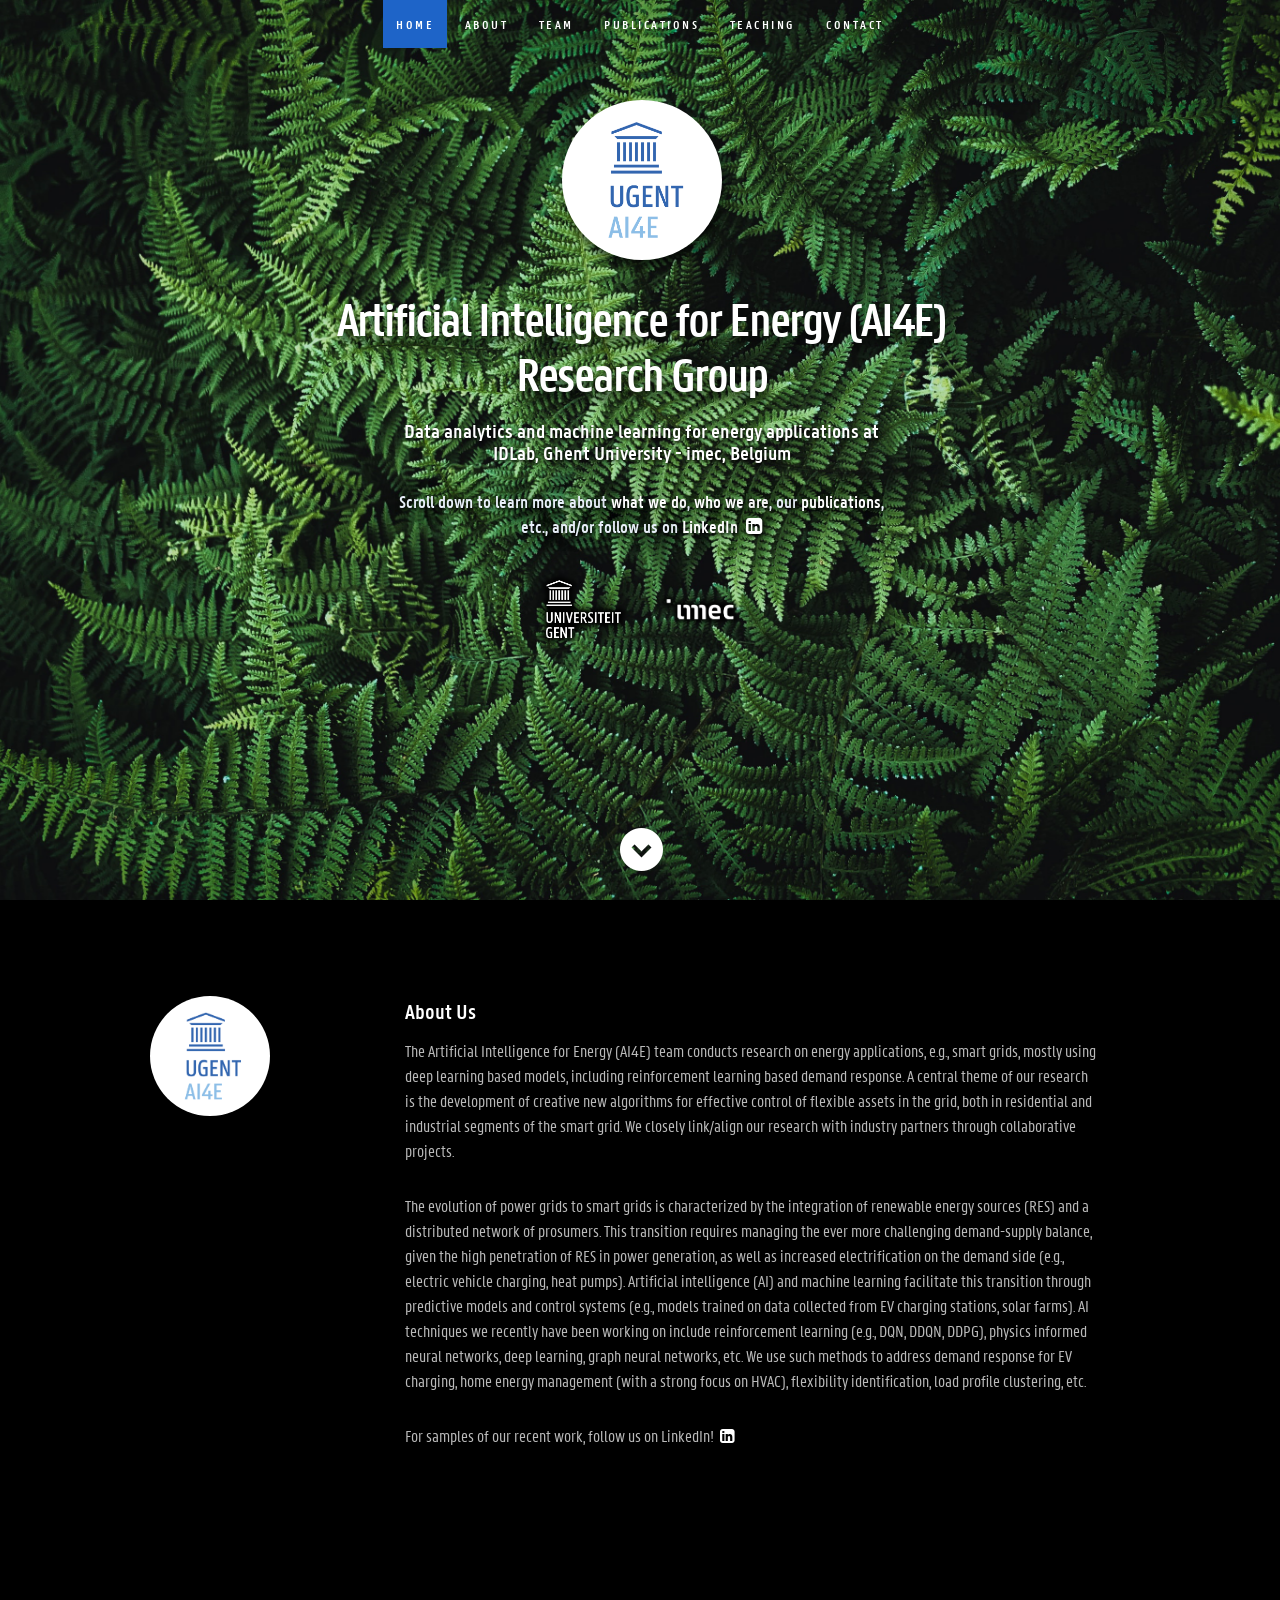
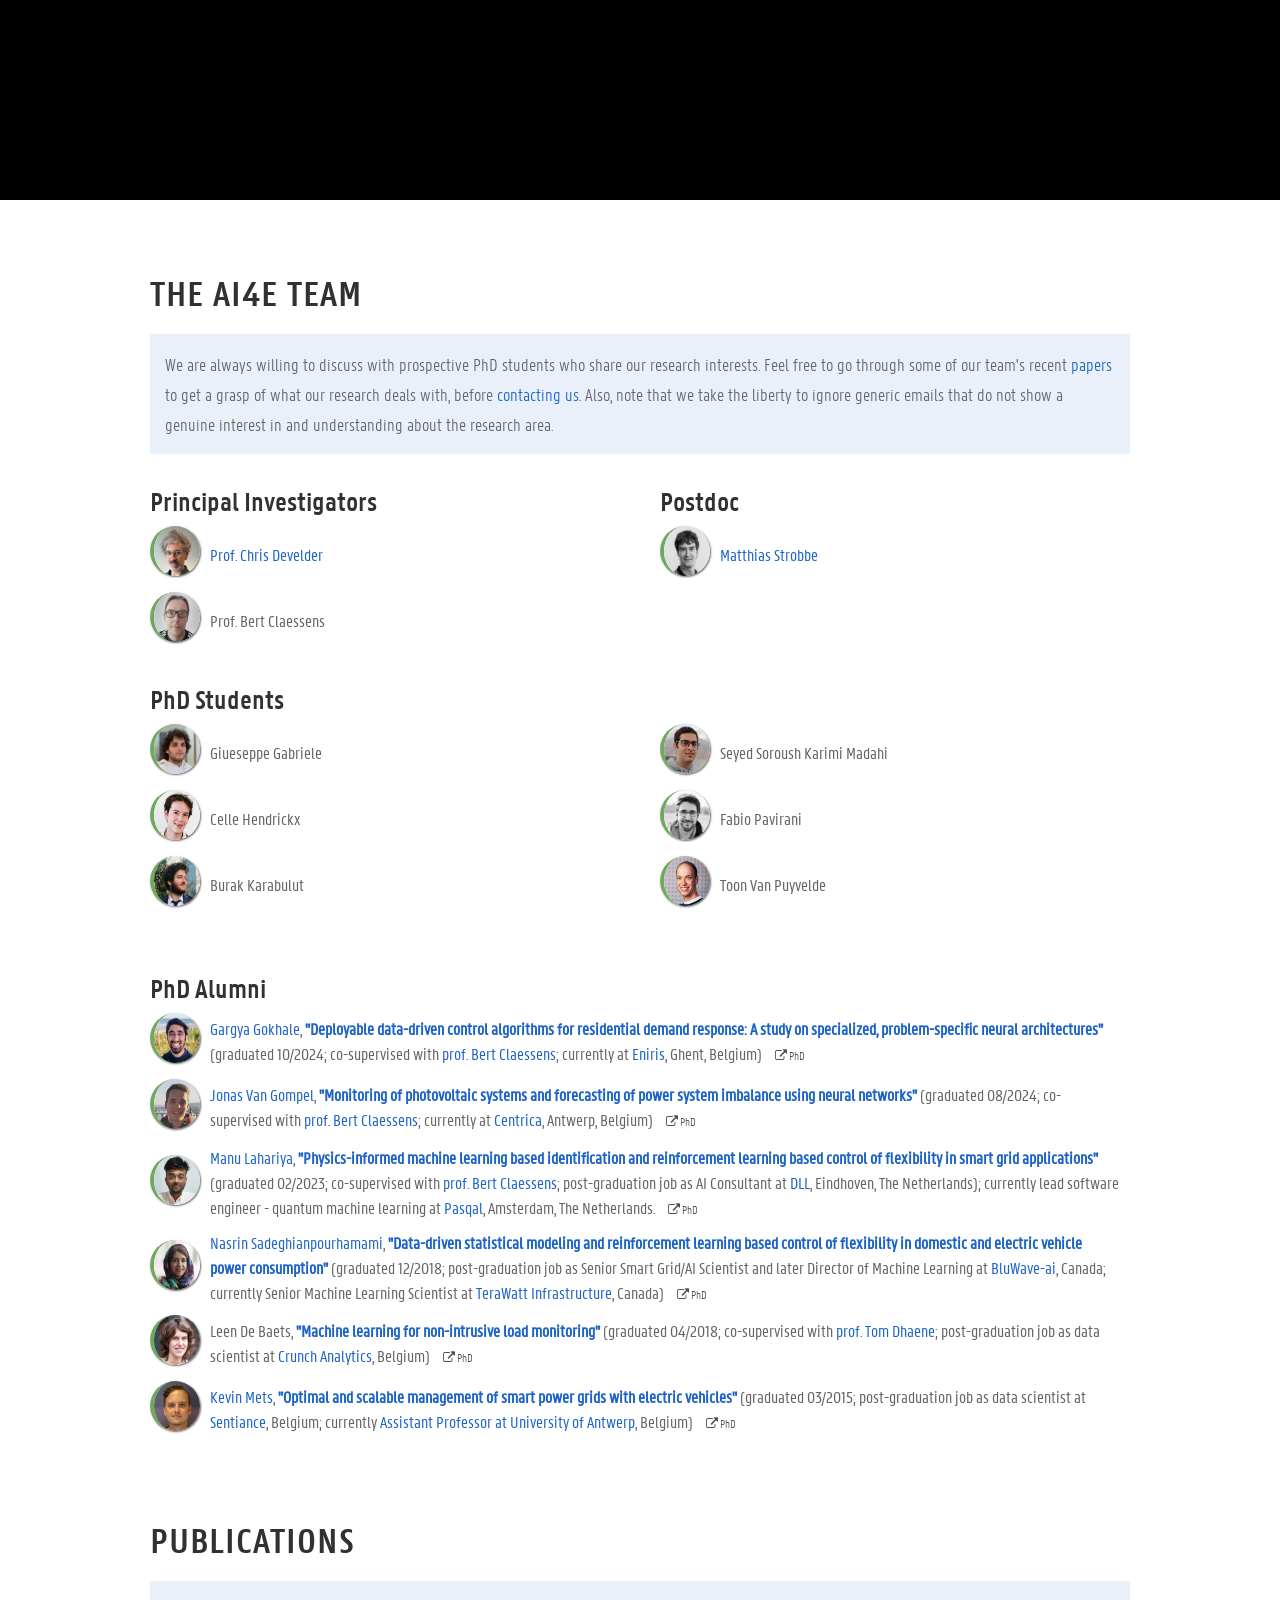
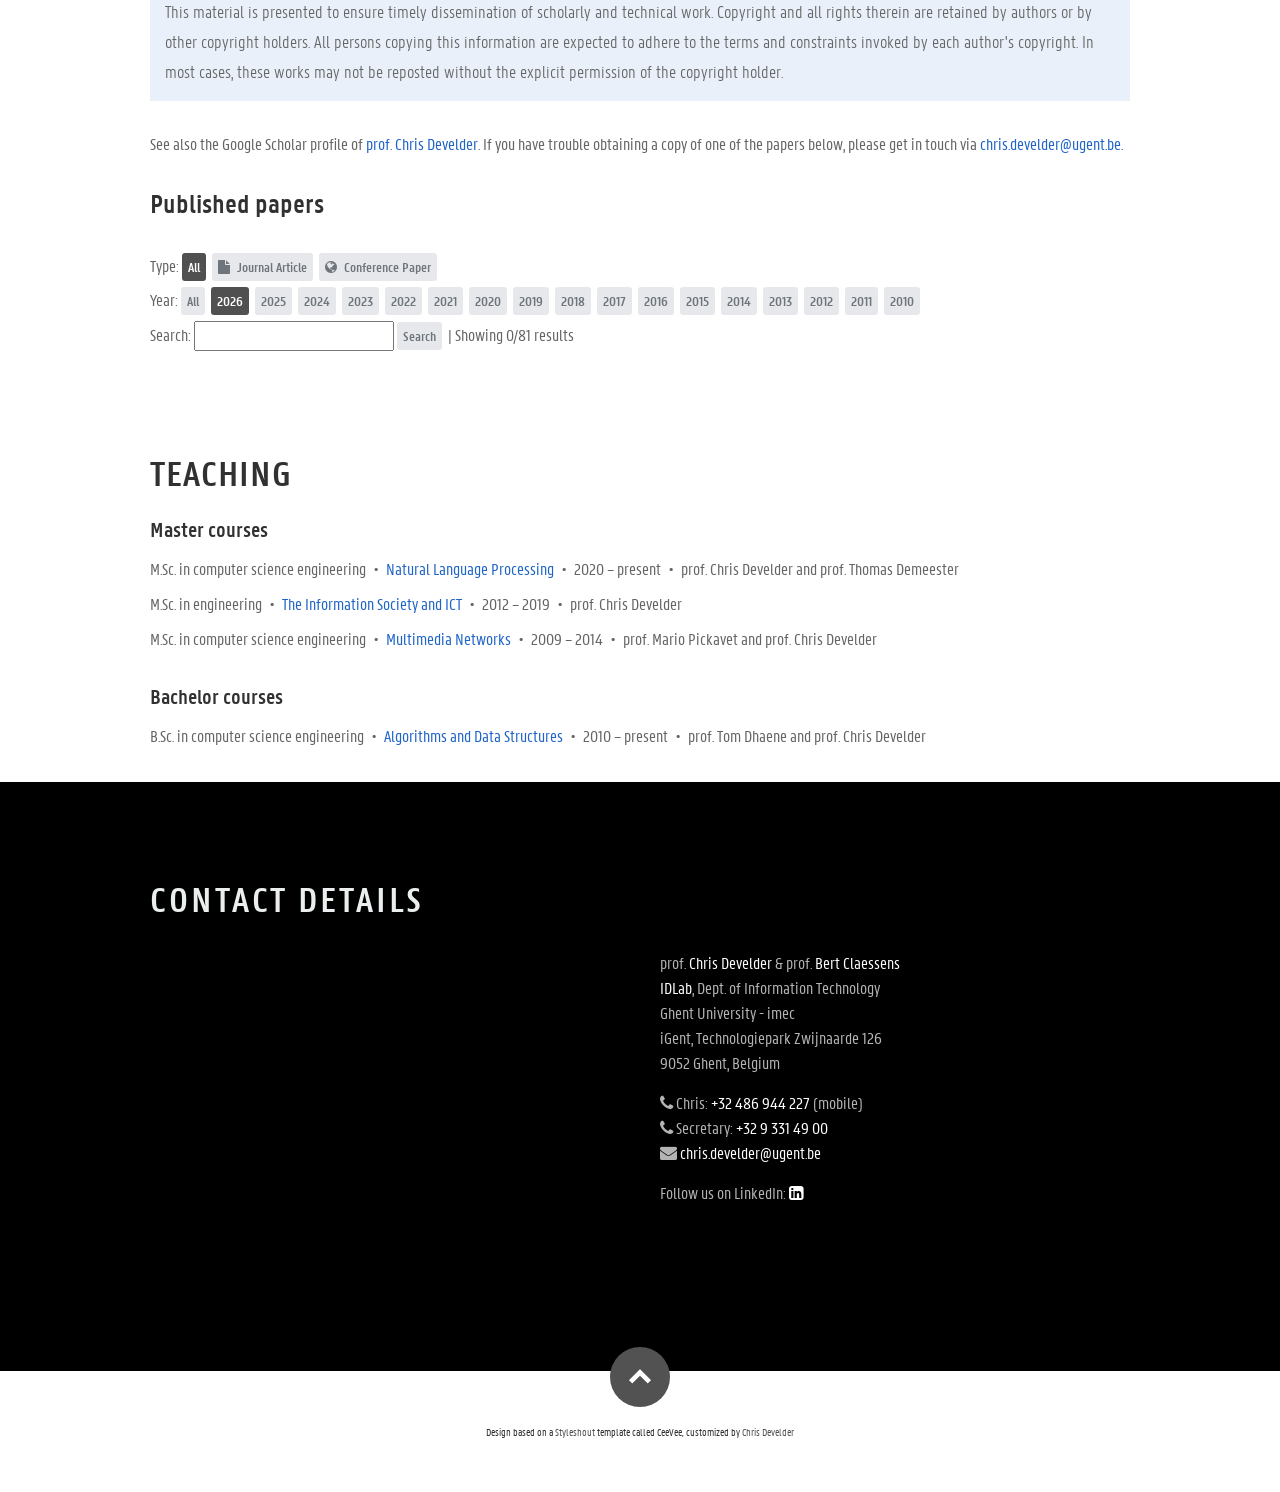
==== index_notracking.html @ b525f8fa "Corrected Soroush's name in 2 pubs" ====
<!DOCTYPE html>
<html class="no-js" lang="en">
<head>

   <!--- Basic Page Needs
   ================================================== -->
   <meta charset="utf-8">
	<title>Ghent University - Artificial Intelligence for Energy (AI4E)</title>
	<meta name="description" content="Ghent University - Artificial Intelligence for Energy (AI4E) ">
	<meta name="author" content="Chris Develder">

   <!-- Mobile Specific Metas
   ================================================== -->
	<meta name="viewport" content="width=device-width, initial-scale=1, maximum-scale=1">

	<!-- CSS
    ================================================== -->
   <link rel="stylesheet" href="css/default-new-ugent.css?v=2018.02.23">
   <link rel="stylesheet" href="css/layout-new-ugent.css?v=2021.08.26">
   <link rel="stylesheet" href="css/media-queries-new-ugent.css">
   <link rel="stylesheet" href="css/magnific-popup.css">

   <!-- Script
   ================================================== -->
	<script src="js/modernizr.js"></script>
	<!-- script type="text/javascript"
      src="https://maps.googleapis.com/maps/api/js?key=AIzaSyBbfGh1CPxBSNuPPM1Goz-8ocKz6yZFufI"></script -->

   <!-- Favicons - used to be via https://realfavicongenerator.net/
    now: https://www.emergeinteractive.com/insights/detail/the-essentials-of-favicons/
  ================================================== -->
<link rel="icon" href="favicons/favicon-32.png" sizes="32x32">
<link rel="icon" href="favicons/favicon-57.png" sizes="57x57">
<link rel="icon" href="favicons/favicon-76.png" sizes="76x76">
<link rel="icon" href="favicons/favicon-96.png" sizes="96x96">
<link rel="icon" href="favicons/favicon-128.png" sizes="128x128">
<link rel="icon" href="favicons/favicon-192.png" sizes="192x192">
<link rel="icon" href="favicons/favicon-228.png" sizes="228x228">

<!-- Android -->
<link rel="shortcut icon" sizes="196x196" href=“favicons/favicon-196.png">

<!-- iOS -->
<link rel="apple-touch-icon" href="favicons/favicon-120.png" sizes="120x120">
<link rel="apple-touch-icon" href="favicons/favicon-152.png" sizes="152x152">
<link rel="apple-touch-icon" href="favicons/favicon-180.png" sizes="180x180">

<!-- Windows 8 IE 10-->
<meta name="msapplication-TileColor" content="#e9f0fa">
<meta name="msapplication-TileImage" content="favicons/favicon-144.png">

<!— Windows 8.1 + IE11 and above —>
<meta name="msapplication-config" content="favicons/browserconfig.xml" />

</head>

<body>

   <!-- Header
   ================================================== -->
   <header id="home">

      <nav id="nav-wrap">

        <a class="mobile-btn" href="#nav-wrap" title="Show navigation">Show navigation</a>
	      <a class="mobile-btn" href="#" title="Hide navigation">Hide navigation</a>

         <ul id="nav" class="nav">
            <li class="current"><a class="smoothscroll" href="#home">Home</a></li>
            <li><a class="smoothscroll" href="#about">About</a></li>
            <li><a class="smoothscroll" href="#staff">Team</a></li>
            <li><a class="smoothscroll" href="#publications">Publications</a></li>
	         <!-- TODO -- li><a class="smoothscroll" href="#projects">Projects</a></li -->
            <li><a class="smoothscroll" href="#teaching">Teaching</a></li>
	         <li><a class="smoothscroll" href="#contact">Contact</a></li>
         </ul> <!-- end #nav -->

      </nav> <!-- end #nav-wrap -->

      <div class="row banner">
         <div class="banner-text">
     <img class="profile-pic"  src="images/logos/ugent-ai4e-logo-color-square-2023.png" alt="" />
	   <br><br>
	   <h1 class="responsive-headline"> Artificial Intelligence for Energy (AI4E)
         <br>Research Group</h1>
	   <h2><span> Data analytics and machine learning for energy applications at <br><a href="http://idlab.ugent.be/">IDLab, Ghent
         University</a> - <a href="http://www.imec.be/">imec</a>, Belgium</span></h2>
	 	   <br>
     <div id="intro"></div>
	   <div class="logorow">
	     <div class="logoentry"><a href="http://idlab.ugent.be"><img src="images/logos/ugent-logo-2016-white-shadow.png" style="width:120px;"/></a></div>
	   <div class="logoentry"><a href="http://www.imec.be"><img src="images/logos/imec-logo-white-shadow.png" style="width:100px;"/></a></div>
	   </div> <!-- logorow end -->
	   
         </div>
      </div>

      <p class="scrolldown">
         <a class="smoothscroll" href="#about"><i class="icon-down-circle"></i></a>
      </p>

   </header> <!-- Header End -->


   <!-- About Section
   ================================================== -->
   <section id="about">
   </section> <!-- About Section End-->

   <!-- Staff & Students Section
   ================================================== -->
   <section id="staff">
   </section>

   <!-- Publications Section
   ================================================== -->
   <section id="publications">
   </section> <!-- Publications End -->

   <!-- Projects Section
   ================================================== -->
   <!-- TODO -- section id="projects">
   </section> <!-- Projects End -->

   <!-- Teaching Section
   ================================================== -->
   <section id="teaching">
   </section> <!-- Teaching End-->

    <!-- Contact Section
   ================================================== -->
   <section id="contact">
   </section> <!-- Contact Section End-->


   <!-- footer
   ================================================== -->
   <footer>
      <div class="row">
      <div class="twelve columns">
	<!--ul class="social-links">
	<li><a href="#"><i class="fa fa-facebook"></i></a></li>
	<li><a href="#"><i class="fa fa-twitter"></i></a></li>
	<li><a href="#"><i class="fa fa-google-plus"></i></a></li>
	<li><a href="#"><i class="fa fa-linkedin"></i></a></li>
	<li><a href="#"><i class="fa fa-instagram"></i></a></li>
	<li><a href="#"><i class="fa fa-dribbble"></i></a></li>
	<li><a href="#"><i class="fa fa-skype"></i></a></li>
	</ul-->

	<ul class="copyright">
	  <!--li>&copy; Copyright 2014 CeeVee</li-->
	  <li>Design based on a <a title="Styleshout" href="http://www.styleshout.com/" target="_blank">Styleshout</a> template called CeeVee, customized by <a href="http://users.ugent.be/~cdvelder" target="_blank">Chris Develder</a></li>
	</ul>
	
      </div>
      
      <div id="go-top"><a class="smoothscroll" title="Back to Top" href="#home"><i class="icon-up-open"></i></a></div>
      </div> <!-- end row -->

   </footer> <!-- Footer End-->
 
   <!-- Java Script 
   ================================================== -->
   <script src="https://ajax.googleapis.com/ajax/libs/jquery/1.10.2/jquery.min.js"></script>
   <script>window.jQuery || document.write('<script src="js/jquery-1.10.2.min.js"><\/script>')</script>
   <script type="text/javascript" src="js/jquery-migrate-1.2.1.min.js"></script>
   
   <!-- Include other html
   ================================================== -->
   <script>
      $(function(){
        $("#intro").load("sections/intro.html?v=2024.11.07", setSmoothScrollOnSection("#intro"));
        $("#about").load("sections/about.html?v=2024.10.15", setSmoothScrollOnSection("#about"));
        $("#staff").load("sections/staff.html?v=2025.05.05a", setSmoothScrollOnSection("#staff"));
        $("#publications").load("sections/publications.html?v=2026.01.07", initPubSection);
        // $("#projects").load("sections/projects.html?v=2021.07.12",
        //     setSmoothScrollOnSection("#projects"));
        $("#teaching").load("sections/teaching.html?v=2024.11.07");
        $("#contact").load("sections/contact.html?v=2024.09.11");
      });
   </script>

   <!-- Include rest of js
   ================================================== -->
   <script src="js/jquery.flexslider.js"></script>
   <script src="js/waypoints.js"></script>
   <script src="js/jquery.fittext.js"></script>
   <script src="js/magnific-popup.js"></script>
   <script src="js/init.js?v=2021.10.25"></script>


</body>

</html>
---- css/default-new-ugent.css ----
/*
=====================================================================
*   Ceevee v1.0 Default Stylesheet
*   url: styleshout.com
*   03-17-2014
=====================================================================

TOC:
a. Webfonts and Icon fonts
b. Reset
c. Default Styles
   1. Basic
   2. Typography
   3. Links
   4. Images
   5. Buttons
   6. Forms
d. Grid
e. Others
   1. Clearing
   2. Misc

=====================================================================  */

/* ------------------------------------------------------------------ */
/* a. Webfonts and Icon fonts
 ------------------------------------------------------------------ */

@import url("fonts-new-ugent.css");
@import url("fontello/css/fontello.css");
@import url("font-awesome/css/font-awesome.min.css");
@import url("academicons-1.8.2/css/academicons.min.css");

/* ------------------------------------------------------------------
/* b. Reset
      Adapted from:
      Normalize.css - https://github.com/necolas/normalize.css/
      HTML5 Doctor Reset - html5doctor.com/html-5-reset-stylesheet/
/* ------------------------------------------------------------------ */

html, body, div, span, object, iframe,
h1, h2, h3, h4, h5, h6, p, blockquote, pre,
abbr, address, cite, code,
del, dfn, em, img, ins, kbd, q, samp,
small, strong, sub, sup, var,
b, i,
dl, dt, dd, ol, ul, li,
fieldset, form, label, legend,
table, caption, tbody, tfoot, thead, tr, th, td,
article, aside, canvas, details, figcaption, figure,
footer, header, hgroup, menu, nav, section, summary,
time, mark, audio, video {
   margin: 0;
   padding: 0;
   border: 0;
   outline: 0;
   font-size: 103%;
   vertical-align: baseline;
   background: transparent;
}

article,aside,details,figcaption,figure,
footer,header,hgroup,menu,nav,section {
   display: block;
}

audio,
canvas,
video {
   display: inline-block;
}

audio:not([controls]) {
   display: none;
   height: 0;
}

[hidden] { display: none; }

code, kbd, pre, samp {
   font-family: monospace, serif;
   font-size: 1em;
}

pre {
   white-space: pre;
   white-space: pre-wrap;
   word-wrap: break-word;
}

/* blockquote, q { quotes: &#8220 &#8220; }

blockquote:before, blockquote:after,
q:before, q:after {
   content: '';
   content: none;
} */

ins {
   background-color: #ff9;
   color: #000;
   text-decoration: none;
}

mark {
   background-color: #A7F4F6;
   color: #555;
}

del { text-decoration: line-through; }

abbr[title], dfn[title] {
   border-bottom: 1px dotted;
   cursor: help;
}

table {
   border-collapse: collapse;
   border-spacing: 0;
}


/* ------------------------------------------------------------------ */
/* c. Default and Basic Styles
      Adapted from:
      Skeleton CSS Framework - http://www.getskeleton.com/
      Typeplate Typographic Starter Kit - http://typeplate.com/
/* ------------------------------------------------------------------ */

/*  1. Basic  ------------------------------------------------------- */

*,
*:before,
*:after {
   -moz-box-sizing: border-box;
   -webkit-box-sizing: border-box;
   box-sizing: border-box;
}

html {
   font-size: 62.5%;
   -webkit-font-smoothing: antialiased;
}

body {
   background: #fff;
   font-family: 'ugentpannotext_normal', sans-serif;
   font-weight: normal;
   font-size: 15px;
   line-height: 25px;
   color: #646464;

   -webkit-font-smoothing: antialiased; /* Fix for webkit rendering */
	-webkit-text-size-adjust: 100%;
}

/*  2. Typography
       Vertical rhythm with leading derived from 6
--------------------------------------------------------------------- */

h1, h2, h3, h4, h5, h6 {
   color: #313131;
   font-family: 'ugentpannotext_semibold', sans-serif;
   font-weight: normal;
}
h1 a, h2 a, h3 a, h4 a, h5 a, h6 a { font-weight: inherit; }
h1 { font-size: 38px; line-height: 42px; margin-bottom: 12px; letter-spacing: -1px; }
h2 { font-size: 28px; line-height: 36px; margin-bottom: 6px; }
h3 { font-size: 22px; line-height: 30px; margin-bottom: 12px; }
h4 { font-size: 20px; line-height: 30px; margin-bottom: 6px; }
h5 { font-size: 18px; line-height: 30px; }
h6 { font-size: 14px; line-height: 30px; }
.subheader { }

p { margin: 0 0 30px 0; }
p img { margin: 0; }
p.lead {
   font: 19px/36px 'ugentpannotext_semilight', sans-serif;
   margin-bottom: 18px;
}

/* for 'em' and 'strong' tags, font-size and line-height should be same with
the body tag due to rendering problems in some browsers */
em { font: 15px/30px 'ugentpannotext_semibold', sans-serif; }
strong, b { font: 15px/30px 'ugentpannotext_semibold', sans-serif; }
small { font-size: 11px; /* line-height: inherit; */}
sup { 
    vertical-align: super;
    font-size: 11px;
}



/*	Blockquotes */
blockquote {
   padding: 0 0 30px 0;
   position: relative;
}
/*blockquote:before {
   content: "\201C";
   opacity: 0.45;
   font-size: 80px;
   line-height: 0px;
   margin: 0;
   font-family: arial, sans-serif;

   position: absolute;
   top:  30px;
	left: 0;
}*/
blockquote p {
   font-family: 'ugentpannotext_semilight', sans-serif;
   padding: 15px 15px;
   font-size: 18px;
   line-height: 30px;
   background: #e9f0fa;
   margin: 0 0 0 0;
}
blockquote cite {
   display: block;
   font-size: 12px;
   font-style: normal;
   line-height: 18px;
}
blockquote cite:before { content: "\2014 \0020"; }
blockquote cite a,
blockquote cite a:visited { color: #8B9798; border: none }

/* ---------------------------------------------------------------------
/*  Pull Quotes Markup
/*
    <aside class="pull-quote">
		<blockquote>
			<p></p>
		</blockquote>
	 </aside>
/*
/* --------------------------------------------------------------------- */
.pull-quote {
   position: relative;
	padding: 18px 30px 18px 0px;
}
.pull-quote:before,
.pull-quote:after {
	height: 1em;
	opacity: 0.45;
	position: absolute;
	font-size: 80px;
   font-family: Arial, Sans-Serif;
}
.pull-quote:before {
	content: "\201C";
	top:  33px;
	left: 0;
}
.pull-quote:after {
	content: '\201D';
	bottom: -33px;
	right: 0;
}
.pull-quote blockquote {
   margin: 0;
}
.pull-quote blockquote:before {
   content: none;
}

/* Abbreviations */
abbr {
   font-family: 'ugentpannotext_semibold', sans-serif;
	font-variant: small-caps;
	text-transform: lowercase;
   letter-spacing: .5px;
	color: gray;
}
abbr:hover { cursor: help; }

/* drop cap */
.drop-cap:first-letter {
	float: left;
	margin: 0;
	padding: 14px 6px 0 0;
	font-size: 84px;
	font-family: /* Copperplate */ 'ugentpannotext_semibold', sans-serif;
   line-height: 60px;
	text-indent: 0;
	background: transparent;
	color: inherit;
}

hr { border: solid #E3E3E3; border-width: 1px 0 0; clear: both; margin: 11px 0 30px; height: 0; }


/*  3. Links  ------------------------------------------------------- */

a, a:visited {
   text-decoration: none;
   outline: 0;
   color: #1E64C8;

   -webkit-transition: color .3s ease-in-out;
   -moz-transition: color .3s ease-in-out;
   -o-transition: color .3s ease-in-out;
   transition: color .3s ease-in-out;
}
a:hover, a:focus { background: #e9f0fa; }
p a, p a:visited { line-height: inherit; }


/*  4. List  --------------------------------------------------------- */

ul, ol { margin-bottom: 24px; margin-top: 12px; }
ul { list-style: none outside; }
ol { list-style: decimal; }
ol, ul.square, ul.circle, ul.disc { margin-left: 30px; }
ul.square { list-style: square outside; }
ul.circle { list-style: circle outside; }
ul.disc { list-style: disc outside; }
ul ul, ul ol,
ol ol, ol ul { margin: 6px 0 6px 30px; }
ul ul li, ul ol li,
ol ol li, ol ul li { margin-bottom: 6px; }
li { line-height: 18px; margin-bottom: 12px; }
ul.large li { }
li p { }

/* ---------------------------------------------------------------------
/*  Stats Tab Markup

    <ul class="stats-tabs">
		<li><a href="#">[value]<b>[name]</b></a></li>
	 </ul>

    Extend this object into your markup.
/*
/* --------------------------------------------------------------------- */
.stats-tabs {
   padding: 0;
   margin: 24px 0;
}
.stats-tabs li {
	display: inline-block;
	margin: 0 10px 18px 0;
	padding: 0 10px 0 0;
	border-right: 1px solid #ccc;
}
.stats-tabs li:last-child {
	margin: 0;
	padding: 0;
	border: none;
}
.stats-tabs li a {
	display: inline-block;
	font-size: 22px;
	font-family: 'ugentpannotext_semibold', sans-serif;
   border: none;
   color: #313131;
}
.stats-tabs li a:hover {
   color:#11ACAC;
}
.stats-tabs li a b {
	display: block;
	margin: 6px 0 0 0;
	font-size: 13px;
	font-family: 'ugentpannotext_normal', sans-serif;
   color: #8B9798;
}

/* definition list */
dl { margin: 12px 0; }
dt { margin: 0; color:#11ACAC; }
dd { margin: 0 0 0 20px; }

/* Lining Definition Style Markup */
.lining dt,
.lining dd {
	display: inline;
	margin: 0;
}
.lining dt + dt:before,
.lining dd + dt:before {
	content: "\A";
	white-space: pre;
}
.lining dd + dd:before {
	content: ", ";
}
.lining dd:before {
	content: ": ";
	margin-left: -0.2em;
}

/* Dictionary Definition Style Markup */
.dictionary-style dt {
	display: inline;
	counter-reset: definitions;
}
.dictionary-style dt + dt:before {
	content: ", ";
	margin-left: -0.2em;
}
.dictionary-style dd {
	display: block;
	counter-increment: definitions;
}
.dictionary-style dd:before {
	content: counter(definitions, decimal) ". ";
}

/* Pagination */
.pagination {
   margin: 36px auto;
   text-align: center;
}
.pagination ul li {
   display: inline-block;
   margin: 0;
   padding: 0;
}
.pagination .page-numbers {
   font: 15px/18px 'ugentpannotext_semibold', sans-serif;
   display: inline-block;
   padding: 6px 10px;
   margin-right: 3px;
   margin-bottom: 6px;
	color: #6E757C;
	background-color: #E6E8EB;

	-webkit-transition: all 200ms ease-in-out;
	-moz-transition: all 200ms ease-in-out;
	-o-transition: all 200ms ease-in-out;
	-ms-transition: all 200ms ease-in-out;
	transition: all 200ms ease-in-out;

   -moz-border-radius: 3px;
   -webkit-border-radius: 3px;
   -khtml-border-radius: 3px;
	border-radius: 3px;
}
.pagination .page-numbers:hover {
   background: #838A91;
   color: #fff;
}
.pagination .current,
.pagination .current:hover {
   background-color: #11ACAC;
   color: #fff;
}
.pagination .inactive,
.pagination .inactive:hover {
   background-color: #E6E8EB;
	color: #A9ADB2;
}
.pagination .prev, .pagination .next {}

/*  5. Images  --------------------------------------------------------- */

img {
   max-width: 100%;
   height: auto;
}
img.pull-right { margin: 12px 0px 0px 18px; }
img.pull-left { margin: 12px 18px 0px 0px; }

/*  6. Buttons  --------------------------------------------------------- */

.button,
.button:visited,
button,
input[type="submit"],
input[type="reset"],
input[type="button"] {
   font: 16px/30px 'ugentpannotext_semibold', sans-serif;
   background: #11ACAC;
   display: inline-block;
	text-decoration: none;
   letter-spacing: 0;
   color: #fff;
	padding: 12px 20px;
	margin-bottom: 18px;
   border: none;
   cursor: pointer;
   height: auto;

   -webkit-transition: all .2s ease-in-out;
	-moz-transition: all .2s ease-in-out;
	-o-transition: all .2s ease-in-out;
	-ms-transition: all .2s ease-in-out;
	transition: all .2s ease-in-out;

   -moz-border-radius: 3px;
   -webkit-border-radius: 3px;
   -khtml-border-radius: 3px;
   border-radius: 3px;
}

.button:hover,
button:hover,
input[type="submit"]:hover,
input[type="reset"]:hover,
input[type="button"]:hover {
   background: #3d4145;
   color: #fff;
}

.button:active,
button:active,
input[type="submit"]:active,
input[type="reset"]:active,
input[type="button"]:active {
   background: #3d4145;
   color: #fff;
}

.button.full-width,
button.full-width,
input[type="submit"].full-width,
input[type="reset"].full-width,
input[type="button"].full-width {
	width: 100%;
	padding-left: 0 !important;
	padding-right: 0 !important;
	text-align: center;
}

/* Fix for odd Mozilla border & padding issues */
button::-moz-focus-inner,
input::-moz-focus-inner {
    border: 0;
    padding: 0;
}


/*  7. Forms  --------------------------------------------------------- */

form { margin-bottom: 24px; }
fieldset { margin-bottom: 24px; }

input[type="text"],
input[type="password"],
input[type="email"],
textarea,
select {
   display: block;
   padding: 18px 15px;
   margin: 0 0 24px 0;
   border: 0;
   outline: none;
   vertical-align: middle;
   min-width: 225px;
	max-width: 100%;
   font-size: 15px;
   line-height: 24px;
	color: #647373;
	background: #D3D9D9;

}

/* select { padding: 0;
   width: 220px;
   } */

input[type="text"]:focus,
input[type="password"]:focus,
input[type="email"]:focus,
textarea:focus {
   color: #B3B7BC;
	background-color: #3d4145;
}

textarea { min-height: 220px; }

label,
legend {
   font: 16px/24px 'ugentpannotext_semibold', sans-serif;
	margin: 12px 0;
   color: #3d4145;
   display: block;
}
label span,
legend span {
	color: #8B9798;
   font: 14px/24px 'ugentpannotext_normal', sans-serif;
}

input[type="checkbox"],
input[type="radio"] {
    font-size: 15px;
    color: #737373;
}

input[type="checkbox"] { display: inline; }

/* ------------------------------------------------------------------ */
/* d. Grid
---------------------------------------------------------------------
   gutter = 40px.
/* ------------------------------------------------------------------ */

/* default
--------------------------------------------------------------- */
.row {
   width: 96%;
   max-width: 1020px;
   margin: 0 auto;
}
/* fixed width for IE8 */
.ie .row { width: 1000px ; }

.narrow .row { max-width: 980px; }

.row .row { width: auto; max-width: none; margin: 0 -20px; }

/* row clearing */
.row:before,
.row:after {
    content: " ";
    display: table;
}
.row:after {
    clear: both;
}

.column, .columns {
   position: relative;
   padding: 0 20px;
   min-height: 1px;
   float: left;
}
.column.centered, .columns.centered  {
    float: none;
    margin: 0 auto;
}

/* removed gutters */
.row.collapsed > .column,
.row.collapsed > .columns,
.column.collapsed, .columns.collapsed  { padding: 0; }

[class*="column"] + [class*="column"]:last-child { float: right; }
[class*="column"] + [class*="column"].end { float: right; }

/* column widths */
.row .one         { width: 8.33333%; }
.row .two         { width: 16.66667%; }
.row .three       { width: 25%; }
.row .four        { width: 33.33333%; }
.row .five        { width: 41.66667%; }
.row .six         { width: 50%; }
.row .seven       { width: 58.33333%; }
.row .eight       { width: 66.66667%; }
.row .nine        { width: 75%; }
.row .ten         { width: 83.33333%; }
.row .eleven      { width: 91.66667%; }
.row .twelve      { width: 100%; }

/* Offsets */
.row .offset-1    { margin-left: 8.33333%; }
.row .offset-2    { margin-left: 16.66667%; }
.row .offset-3    { margin-left: 25%; }
.row .offset-4    { margin-left: 33.33333%; }
.row .offset-5    { margin-left: 41.66667%; }
.row .offset-6    { margin-left: 50%; }
.row .offset-7    { margin-left: 58.33333%; }
.row .offset-8    { margin-left: 66.66667%; }
.row .offset-9    { margin-left: 75%; }
.row .offset-10   { margin-left: 83.33333%; }
.row .offset-11   { margin-left: 91.66667%; }

/* Push/Pull */
.row .push-1      { left: 8.33333%; }
.row .pull-1      { right: 8.33333%; }
.row .push-2      { left: 16.66667%; 	}
.row .pull-2      { right: 16.66667%; }
.row .push-3      { left: 25%; }
.row .pull-3      { right: 25%;	}
.row .push-4      { left: 33.33333%; }
.row .pull-4      { right: 33.33333%; }
.row .push-5      { left: 41.66667%; }
.row .pull-5      { right: 41.66667%; }
.row .push-6      { left: 50%; }
.row .pull-6      { right: 50%; }
.row .push-7      { left: 58.33333%; }
.row .pull-7      { right: 58.33333%; }
.row .push-8      { left: 66.66667%; 	}
.row .pull-8      { right: 66.66667%; }
.row .push-9      { left: 75%; }
.row .pull-9      { right: 75%; }
.row .push-10     { left: 83.33333%; }
.row .pull-10     { right: 83.33333%; }
.row .push-11     { left: 91.66667%; }
.row .pull-11     { right: 91.66667%; }

/* block grids
--------------------------------------------------------------------- */
.bgrid-sixths [class*="column"]   { width: 16.66667%; }
.bgrid-quarters [class*="column"] { width: 25%; }
.bgrid-thirds [class*="column"]   { width: 33.33333%; }
.bgrid-halves [class*="column"]   { width: 50%; }

[class*="bgrid"] [class*="column"] + [class*="column"]:last-child { float: left; }

/* Left clearing for block grid columns - columns that changes width in
different screen sizes. Allows columns with different heights to align
properly.
--------------------------------------------------------------------- */
.first { clear: left; }   /* first column in default screen */
.s-first { clear: none; } /* first column in smaller screens */

/* smaller screens
--------------------------------------------------------------- */
@media only screen and (max-width: 900px) {

   /* block grids on small screens */
   .s-bgrid-sixths [class*="column"]   { width: 16.66667%; }
   .s-bgrid-quarters [class*="column"] { width: 25%; }
   .s-bgrid-thirds [class*="column"]   { width: 33.33333%; }
   .s-bgrid-halves [class*="column"]   { width: 50%; }

   /* block grids left clearing */
   .first { clear: none; }
   .s-first { clear: left; }

}

/* mobile wide/smaller tablets
--------------------------------------------------------------- */
@media only screen and (max-width: 767px) {

   .row {
	   width: 460px;
	   margin: 0 auto;
      padding: 0;
	}
   .column, .columns {
	   width: auto !important;
	   float: none;
	   margin-left: 0;
	   margin-right: 0;
      padding: 0 30px;
   }
   .row .row { width: auto; max-width: none; margin: 0 -30px; }

   [class*="column"] + [class*="column"]:last-child { float: none; }
   [class*="bgrid"] [class*="column"] + [class*="column"]:last-child { float: none; }

   /* Offsets */
   .row .offset-1    { margin-left: 0%; }
   .row .offset-2    { margin-left: 0%; }
   .row .offset-3    { margin-left: 0%; }
   .row .offset-4    { margin-left: 0%; }
   .row .offset-5    { margin-left: 0%; }
   .row .offset-6    { margin-left: 0%; }
   .row .offset-7    { margin-left: 0%; }
   .row .offset-8    { margin-left: 0%; }
   .row .offset-9    { margin-left: 0%; }
   .row .offset-10   { margin-left: 0%; }
   .row .offset-11   { margin-left: 0%; }
}

/* mobile narrow
--------------------------------------------------------------- */
@media only screen and (max-width: 460px) {

   .row { width: auto; }

}

/* larger screens
--------------------------------------------------------------- */
@media screen and (min-width: 1200px) {

   .wide .row { max-width: 1180px; }

}

/* ------------------------------------------------------------------ */
/* e. Others
/* ------------------------------------------------------------------ */

/*  1. Clearing
    (http://nicolasgallagher.com/micro-clearfix-hack/
--------------------------------------------------------------------- */

.cf:before,
.cf:after {
    content: " ";
    display: table;
}
.cf:after {
    clear: both;
}

/*  2. Misc -------------------------------------------------------- */

.remove-bottom { margin-bottom: 0 !important; }
.half-bottom { margin-bottom: 12px !important; }
.add-bottom { margin-bottom: 24px !important; }
.no-border { border: none; }

.text-center  { text-align: center !important; }
.text-left    { text-align: left !important; }
.text-right   { text-align: right !important; }
.pull-left    { float: left !important; }
.pull-right   { float: right !important; }
.align-center {
	margin-left: auto !important;
	margin-right: auto !important;
	text-align: center !important;
}
---- css/layout-new-ugent.css ----
/*
=====================================================================
*   ceevee v1.0 Layout Stylesheet
*   url: styleshout.com
*   03-18-2014
=====================================================================

   TOC:
   a. General Styles
   b. Header Styles
   c. About Section
   h. Contact Section
   i. Footer

===================================================================== */

/* ------------------------------------------------------------------ */
/* a. General Styles
/* ------------------------------------------------------------------ */

body { background: #FFF; }

img.inline { height: 1em; }

/* ------------------------------------------------------------------ */
/* b. Header Styles
/* ------------------------------------------------------------------ */

header {
   position: relative;
   height: 800px;
   min-height: 500px;
   width: 100%;
   /* background: #161415 url(../images/background/tree.jpg) no-repeat top center; */
   /* background: #161415 url(../images/background/ferns-unsplash-rotated-cropped-bw.jpg) no-repeat top center; */
   background: #161415 url(../images/background/ferns-unsplash-rotated-cropped.jpg) no-repeat top center;
   background-size: cover !important;
	-webkit-background-size: cover !important;
   text-align: center;
   overflow: hidden;
}

/* vertically center banner section */
header:before {
   content: '';
   display: inline-block;
   vertical-align: middle;
   height: 100%;
}

header .banner {
   display: inline-block;
   vertical-align: top;
   margin: 0 auto;
   width: 85%;
   padding-top: 100px;s
   padding-bottom: 30px;s
   text-align: center;
}

header .banner-text { width: 100%; }

header .logo {
   position: relative;
   width: 200px;
   height: 200px;
}

header .profile-pic {
   position: relative;
   width: 160px;
   height: 160px;
   border-radius: 100%;
   box-shadow: 2px 8px 8px 0 rgba(0, 0, 0, .6);
}

header .banner-text h1 {
   font: 22px/1.1em 'ugentpannotext_semibold', sans-serif;
   color: #fff;
   letter-spacing: -2px;
   margin: 0 auto 18px auto;
   text-shadow: 2px 8px 8px rgba(0, 0, 0, .8);
}

header .banner-text h2 {
   font: 20px/1.1em 'ugentpannotext_semibold', sans-serif;
   color: #FFF;
   margin: 0 auto;
   width: 70%;
   text-shadow: 1px 2px 3px rgba(0, 0, 0, .9);
}

header .banner-text h2 a,
header .banner-text h2 a:visited,
header .banner-text h2 a:active  {
    color: #FFF;
}

header .banner-text h2 a:hover {
    color: #FFF;
    background: #1E64C8;
    /* border-bottom: 2px #FFF dotted; */
}

header .banner-text h3 {
   /* font: 17px/1.9em 'gentium_book_basicbold', serif; */
   font: 18px/1.4em 'ugentpannotext_semibold', sans-serif;
   /* font: 18px/1.9em 'opensans-bold', sans-serif;
   /* color: #D5D5D5; */
   color: #e9f0fa;
   margin: 0 auto;
   width: 50%;
   /* text-shadow: 1px 2px 3px rgba(0, 0, 0, .9); */
   text-shadow: 1px 2px 3px rgba(0, 0, 0, .9), 0 0 1em rgba(0, 0, 0, .9);
}

header .banner-text h3 span,
header .banner-text h3 a {
   color: #FFF;
}
header .banner-text h3 a:hover {
   color: #FFF;
   background: #1E64C8;
   /* border-bottom: 2px #FFF dotted; */
}

header .banner-text hr {
   width: 60%;
   margin: 18px auto 24px auto;
   border-color: rgba(150, 150, 150, .1);
   height: 3px;
}

/* header social links */
header .social {
   margin: 24px 0;
   padding: 0;
   font-size: 30px;
   text-shadow: 0px 1px 2px rgba(0, 0, 0, .8);
}
header .social li {
   display: inline-block;
   margin: 0 15px;
   padding: 0;
}
header .social li a { color: #fff; }
header .social li a:hover { color: #F00000; }
header .social li img {
    width: 100px;
    box-shadow: 2px 8px 8px 0 rgba(0, 0, 0, .6);
}

/* scrolldown link */
header .scrolldown a {
   position: absolute;
   bottom: 30px;
   left: 50%;
   margin-left: -29px;
   color: #fff;
   display: block;
   height: 42px;
   width: 42px;
   font-size: 42px;
   line-height: 42px;
   color: #fff;
   border-radius: 100%;

   -webkit-transition: all .3s ease-in-out;
   -moz-transition: all .3s ease-in-out;
   -o-transition: all .3s ease-in-out;
   transition: all .3s ease-in-out;
}

header .scrolldown a:hover { color: #1E64C8; background: none; }

header .logorow {
    display: table;
    margin-left:auto; 
    margin-right:auto;
}

header .logoentry {
    display: table-cell;
    vertical-align: middle;
    padding-right: 10px;
}

header .logoentry a:hover, header .logoentry a:focus { background: none; }

/* primary navigation
--------------------------------------------------------------------- */
#nav-wrap ul, #nav-wrap li, #nav-wrap a {
	 margin: 0;
	 padding: 0;
	 border: none;
	 outline: none;
}

/* nav-wrap */
#nav-wrap {
   font: 12px 'ugentpannotext_semibold', sans-serif;
   width: 100%;
   text-transform: uppercase;
   letter-spacing: 2.5px;
   margin: 0 auto;
   z-index: 1000;
   position: fixed;
   left: 0;
   top: 0;
}
.opaque { background-color: #333; }

/* hide toggle button */
#nav-wrap > a.mobile-btn { display: none; }

ul#nav {
   min-height: 48px;
   width: auto;

   /* center align the menu */
   text-align: center;
}
ul#nav li {
   position: relative;
   list-style: none;
   height: 48px;
   display: inline-block;
}

/* Links */
ul#nav li a {

/* 8px padding top + 8px padding bottom + 32px line-height = 48px */

   display: inline-block;
   padding: 8px 13px;
   line-height: 32px;
	text-decoration: none;
   text-align: left;
   color: #fff;

	-webkit-transition: color .2s ease-in-out;
	-moz-transition: color .2s ease-in-out;
	-o-transition: color .2s ease-in-out;
	-ms-transition: color .2s ease-in-out;
	transition: color .2s ease-in-out;
}

ul#nav li a:active { background-color: transparent !important; }
ul#nav li.current a { /* color: #1E64C8; */ background: #1E64C8; }
ul#nav li a:hover, ul#nav li a:focus { background: #e9f0fa; color: #000; }


/* ------------------------------------------------------------------ */
/* c. About Section
/* ------------------------------------------------------------------ */

#about {
   background: #000;
   padding-top: 96px;
   padding-bottom: 66px;
   overflow: hidden;
   min-height: 100%;
}

#about a, #about a:visited  { color: #fff; }
#about a:hover, #about a:focus { color: #1E64C8; background: none}

#about h2 {
   font: 22px/30px 'ugentpannotext_semibold', sans-serif;
   color: #fff;
   margin-bottom: 12px;
}

#about p {
   line-height: 25px;
   color: #BABABA;
}

#about .profile-pic {
   position: relative;
   width: 120px;
   height: 120px;
   border-radius: 100%;
}
#about .contact-details { width: 41.66667%; }
#about .download {
   width: 58.33333%;
   padding-top: 6px;
}
#about .main-col { padding-right: 5%; }
#about .download .button {
   margin-top: 6px;
   background: #444;
}
#about .download .button:hover {
   background: #fff;
   color: #2B2B2B;
}
#about .download .button i {
   margin-right: 15px;
   font-size: 20px;
}

/* ------------------------------------------------------------------ */
/* x. Talks & Teaching Section
/* ------------------------------------------------------------------ */

#talks, #teaching, #publications, #staff, #projects {
   background: #FFF;
   padding-top: 72px;
   padding-bottom: 0px;
   overflow: hidden;
}

#talks h1, #teaching h1, #publications h1, #staff h1, #projects h1 {
   text-transform: uppercase;
   margin-bottom: 20px;
   letter-spacing: 1px;
}

#talks p {
    margin: 0 0 10px 0;
}

#staff .profile-pic {
   position: relative;
   width: 50px;
   height: 50px;
   border-radius: 100%;
   box-shadow: 1px 1px 2px 0 rgba(0, 0, 0, .6);
}

#staff .staffrow {
    display: table;
    margin-bottom: 10px;
}

#staff .staffentry {
    display: table-cell;
    vertical-align: middle;
    line-height: 25px;
    padding-right: 10px;
    min-width: 60px;
}

#staff .smartgrid {
    border-left: 4px solid #71A860;
}

#staff .ir {
    border-left: 4px solid #DC4E28;
}

#staff .media {
    border-left: 4px solid #F1A42B;
}

#staff .optical {
    border-left: 4px solid #6F71B9;
}

/* ------------------------------------------------------------------ */
/* x. Publications Section
/* ------------------------------------------------------------------ */
#publications .pubrow {
display: inline-block;
}
#publications .pubtype {
display: inline-block;
vertical-align: middle;
}

#publications .smartgrid, #talks .smartgrid {
border-left: 3px solid #71A860;
}

#publications .pubhighlight.smartgrid {
/* background-color: #F2F9F5; */
border-bottom: 1px dashed #71A860;
border-top: 1px dashed #71A860;
border-right: 1px dashed #71A860;
}

#publications .ir, #talks .ir {
border-left: 3px solid #DC4E28;
}

#publications .pubhighlight.ir {
/* background-color: #FCF3F4; */
border-bottom: 1px dashed #DC4E28;
border-top: 1px dashed #DC4E28;
border-right: 1px dashed #DC4E28;
}

#publications .media {
border-left: 3px solid #F1A42B;
}

#publications .optical, #talks .optical {
border-left: 3px solid #6F71B9;
}

#publications .pubhighlight.optical {
/* background-color: #F3F4F9; */
border-bottom: 1px dashed #6F71B9;
border-top: 1px dashed #6F71B9;
border-right: 1px dashed #6F71B9;
}

pubauth, pubeditor {
}

pubtitle {
font-weight: bold;
}

pubyear {
}

pubmention {
  font-weight: bold;
  color: #4C4C4C;
}


pubconf, pubjournal, pubchapter, pubtitlechapter {
font-style: italic;
}

#publications h3 {
   font: 18px/24px 'source_sans_probold', sans-serif;
   text-transform: uppercase;
   letter-spacing: 3px;
   color: #EBEEEE;
   margin-bottom: 6px;
}

#publications h3 span, #talks h3 span { display: none; z-index: 1000;}

#publications h3.inproceedings:before, #talks h3.inproceedings:before {
   font-family: 'FontAwesome';
   content: "\f0ac";
   padding-right: 10px;
   font-size: 40px;
   line-height: 48px;
   text-align: left;
   float: left;
   color: #E6E8EB;
   z-index: 100;
}

#publications h3.article:before {
   font-family: 'FontAwesome';
   content: "\f15b";
   padding-right: 10px;
   font-size: 40px;
   line-height: 48px;
   text-align: left;
   float: left;
   color: #E6E8EB;
   position: relative;
   z-index: 100;
}

#publications h3.inbook:before {
   font-family: 'FontAwesome';
   content: "\f02d";
   padding-right: 10px;
   font-size: 40px;
   line-height: 48px;
   text-align: left;
   float: left;
   color: #E6E8EB;
   z-index: 100;
}

#publications h3.phdthesis:before {
   font-family: 'FontAwesome';
   content: "\f19d";
   padding-right: 10px;
   font-size: 32px;
   line-height: 48px;
   text-align: left;
   float: left;
   color: #E6E8EB;
   z-index: 100;
}

#talks h3.tutorial:before {
   font-family: 'FontAwesome';
   content: "\f19d";
   padding-right: 10px;
   font-size: 32px;
   line-height: 48px;
   text-align: left;
   float: left;
   color: #E6E8EB;
   z-index: 100;
}

#talks h3.visit:before {
   font-family: 'FontAwesome';
   content: "\f19c";
   padding-right: 10px;
   font-size: 32px;
   line-height: 48px;
   text-align: left;
   float: left;
   color: #E6E8EB;
   z-index: 100;
}

.file-links a {
  white-space: nowrap;
}

.file-links a, .file-links a:visited { color: #505050; }
.file-links a:hover, .file-links a:focus { color: #1E64C8; }

.file-links {
   font: 14px/16px 'ugentpannotext_semilight', sans-serif;
   /* font-size: 12px; */
   margin: 5px 0 5px 0;
   padding: 0;
}
.file-links li {
    display: inline-block;
    margin: 0;
    padding: 0;
    margin-left: 1em;
    color: #F06000;
}
.file-links li:first-child { margin-left: 0; }

#talks .file-links, .file-links.alumni {
   display:inline;
   font-size: 12px;
   margin: 12px 0 5px 0;
   padding: 10px;
}

/* publication navigation, based on pagination from CeeVee */
.pubfiltering {
   text-align: left;
}

.pubfiltering ul li {
   display: inline-block;
   margin: 0;
   padding: 0;
}

.pubfiltering .pub-classes {
   font: 14px/16px 'ugentpannotext_semibold', sans-serif;
   display: inline-block;
   padding: 6px 6px;
   margin-right: 3px;
   margin-bottom: 6px;
	color: #6E757C;
	background-color: #E6E8EB;

	-webkit-transition: all 200ms ease-in-out;
	-moz-transition: all 200ms ease-in-out;
	-o-transition: all 200ms ease-in-out;
	-ms-transition: all 200ms ease-in-out;
	transition: all 200ms ease-in-out;

   -moz-border-radius: 3px;
   -webkit-border-radius: 3px;
   -khtml-border-radius: 3px;
	border-radius: 3px;
}

.pubfiltering .pub-classes.article:before {
   font-family: 'FontAwesome';
   content: "\f15b";
   padding-right: .5em;
}

.pubfiltering .pub-classes.inproceedings:before {
   font-family: 'FontAwesome';
   content: "\f0ac";
   padding-right: .5em;
}

.pubfiltering .pub-classes.inbook:before {
   font-family: 'FontAwesome';
   content: "\f02d";
   padding-right: .5em;
}

.pubfiltering .pub-classes:hover {
   background: #838A91;
   color: #fff;
}

.pubfiltering .current,
.pubfiltering .current:hover {
   background-color: #505050;
   color: #fff;
}

.pubfiltering .inactive,
.pubfiltering .inactive:hover {
   background-color: #E6E8EB;
	color: #A9ADB2;
}

.pubfiltering .prev, .pubfiltering .next {}


#publications input {
   /* padding: 18px 20px; */
	border: 1;
	outline: none;
	padding: 3px 3px;
	margin-botom: 6px;
	margin-right: 3px;
	font-size: 15px;
	line-height: 20px;
}

/* Pop-up for abstract and bibtex */

/* Styles for dialog window */
.pubabstract, .pubbibtex {
    background: white;
    padding: 20px 30px;
    text-align: left;
    max-width: 700px;
    max-height: 800px;
    margin: 40px auto;
    position: relative;
    overflow:auto;   
}

.pubabstract h4, .pubbibtex h4 {
    font: 15px/24px 'source_sans_probold', sans-serif;
    margin-bottom: 0px;
}

.pubabstract p:before {
  content: "ABSTRACT:  ";  
}

.pubabstract code {
    font-size: 15px;
    line-height: 10px;
}



/**
 * Fade-zoom animation for first dialog
 */

/* start state */
.my-mfp-zoom-in .zoom-anim-dialog {
    opacity: 0;

    -webkit-transition: all 0.2s ease-in-out; 
    -moz-transition: all 0.2s ease-in-out; 
    -o-transition: all 0.2s ease-in-out; 
    transition: all 0.2s ease-in-out; 

    -webkit-transform: scale(0.8); 
    -moz-transform: scale(0.8); 
    -ms-transform: scale(0.8); 
    -o-transform: scale(0.8); 
    transform: scale(0.8); 
}

/* animate in */
.my-mfp-zoom-in.mfp-ready .zoom-anim-dialog {
    opacity: 1;

    -webkit-transform: scale(1); 
    -moz-transform: scale(1); 
    -ms-transform: scale(1); 
    -o-transform: scale(1); 
    transform: scale(1); 
}

/* animate out */
.my-mfp-zoom-in.mfp-removing .zoom-anim-dialog {
    -webkit-transform: scale(0.8); 
    -moz-transform: scale(0.8); 
    -ms-transform: scale(0.8); 
    -o-transform: scale(0.8); 
    transform: scale(0.8); 

    opacity: 0;
}

/* Dark overlay, start state */
.my-mfp-zoom-in.mfp-bg {
    opacity: 0.001; /* Chrome opacity transition bug */
    -webkit-transition: opacity 0.3s ease-out; 
    -moz-transition: opacity 0.3s ease-out; 
    -o-transition: opacity 0.3s ease-out; 
    transition: opacity 0.3s ease-out;
}
/* animate in */
.my-mfp-zoom-in.mfp-ready.mfp-bg {
    opacity: 0.8;
}
/* animate out */
.my-mfp-zoom-in.mfp-removing.mfp-bg {
    opacity: 0;
}

    

/* fadein/fadeout effect for modal popup
/* ------------------------------------------------------------------ */

/* content at start */
.mfp-fade.mfp-wrap .mfp-content .popup-modal {
   opacity: 0;
   -webkit-transition: all 200ms ease-in-out;
	-moz-transition: all 200ms ease-in-out;
	-o-transition: all 200ms ease-in-out;
	-ms-transition: all 200ms ease-in-out;
   transition: all 200ms ease-in-out;
}
/* content fadein */
.mfp-fade.mfp-wrap.mfp-ready .mfp-content .popup-modal {
   opacity: 1;
}
/* content fadeout */
.mfp-fade.mfp-wrap.mfp-removing .mfp-content .popup-modal {
   opacity: 0;
}

/* Flex Slider
/* ------------------------------------------------------------------ */

/* Reset */
.flexslider a:active,
.flexslider a:focus  { outline: none; }
.slides,
.flex-control-nav,
.flex-direction-nav { margin: 0; padding: 0; list-style: none; }
.slides li { margin: 0; padding: 0;}

/* Necessary Styles */
.flexslider {
   position: relative;
   zoom: 1;
   margin: 0;
   padding: 0;
}
.flexslider .slides { zoom: 1; }
.flexslider .slides > li { position: relative; }

/* Hide the slides before the JS is loaded. Avoids image jumping */
.flexslider .slides > li { display: none; -webkit-backface-visibility: hidden; }
/* Suggested container for slide animation setups. Can replace this with your own */
.flex-container { zoom: 1; position: relative; }

/* Clearfix for .slides */
.slides:before,
.slides:after {
   content: " ";
   display: table;
}
.slides:after {
   clear: both;
}

/* No JavaScript Fallback */
/* If you are not using another script, such as Modernizr, make sure you
 * include js that eliminates this class on page load */
.no-js .slides > li:first-child { display: block; }

/* Slider Styles */
.slides { zoom: 1; }
.slides > li {
   /*margin-right: 5px; */
   overflow: hidden;
}

/* Control Nav */
.flex-control-nav {
    width: 100%;
    position: absolute;
    bottom: -20px;
    text-align: left;
}
.flex-control-nav li {
    margin: 0 6px;
    display: inline-block;
    zoom: 1;
    *display: inline;
}
.flex-control-paging li a {
    width: 12px;
    height: 12px;
    display: block;
    background: #ddd;
    background: rgba(255, 255, 255, .3);
    cursor: pointer;
    text-indent: -9999px;
    -webkit-border-radius: 20px;
    -moz-border-radius: 20px;
    -o-border-radius: 20px;
    border-radius: 20px;
    box-shadow: inset 0 0 3px rgba(255, 255, 255, .3);
}
.flex-control-paging li a:hover {
    background: #CCC;
    background: rgba(255, 255, 255, .7);
}
.flex-control-paging li a.flex-active {
    background: #fff;
    background: rgba(255, 255, 255, .9);
    cursor: default;
}

/* ------------------------------------------------------------------ */
/* h. Contact Section
/* ------------------------------------------------------------------ */

#contact {
   background: #000;
   padding-top: 96px;
   padding-bottom: 102px;
   color: #B4B4B4;
}

#contact p { margin: 0 0 15px 0; }
#contact .section-head { margin-bottom: 42px; }

#contact a, #contact a:visited  { color: #fff; }
#contact a:hover, #contact a:focus { color: #1E64C8; background: none; }

#contact h1 {
/*   font: 18px/24px 'opensans-bold', sans-serif; */
   text-transform: uppercase;
   letter-spacing: 3px;
   color: #EBEEEE;
   margin-bottom: 6px;
}
#contact h3 span { display: none; }
#contact h3:before {
   font-family: 'FontAwesome';
   content: "\f0e0";
   padding-right: 10px;
   font-size: 50px;
   line-height: 50 px;
   text-align: left;
   float: left;
   color: #ebeeee;
}

#contact h4 {
   font: 16px/24px 'source_sans_probold', sans-serif;
   color: #EBEEEE;
   margin-bottom: 6px;
}
#contact p.lead {
   font: 18px/36px 'ugentpannotext_semilight', sans-serif;
   padding-right: 3%;
}
#contact .header-col { padding-top: 6px; }


/* contact form */
#contact form { margin-bottom: 30px; }
#contact label {
   font: 15px/24px 'ugentpannotext_semibold', sans-serif;
   margin: 6px 0;
   color: #EBEEEE;
   display: inline-block;
   float: left;
   width: 20%;
}
#contact input,
#contact textarea,
#contact select {
    padding: 6px 6px 6px 6px;
    color: #eee;
    background: #373233;
    margin-bottom: 20px;
    border: 0;
    outline: none;
    font-size: 15px;
    line-height: 20px;
    width: 70%;
}
#contact input:focus,
#contact textarea:focus,
#contact select:focus {
    color: #fff;
    background-color: #11ACAC;
}
#contact button.submit {
    padding: 6px 6px;
    text-transform: uppercase;
    letter-spacing: 3px;
    color:#fff;
    background: #0D0D0D;
    border: none;
    cursor: pointer;
    height: auto;
    display: inline-block;
    border-radius: 3px;
    margin-left: 20%;
}
#contact button.submit:hover {
    color: #0D0D0D;
    background: #fff;
}
#contact span.required {
    color: #11ACAC;
    font-size: 13px;
}
#message-warning, #message-success {
    display: none;
    background: #0F0F0F;
    padding: 24px 24px;
    margin-bottom: 36px;
    width: 65%;
    margin-left: 26%;
}
#message-warning { color: #D72828; }
#message-success { color: #11ACAC; }

#message-warning i,
#message-success i {
   margin-right: 10px;
}
#image-loader {
   display: none;
   position: relative;
   left: 18px;
   top: 17px;
}


/* Twitter Feed */
#twitter {
   margin-top: 12px;
   padding: 0;
}
#twitter li {
   margin: 6px 0px 12px 0;
   line-height: 30px;
}
#twitter li span {
   display: block;
}
#twitter li b a {
   font: 13px/36px 'ugentpannotext_normal', Sans-serif;
   color: #474747 !important;
   border: none;
}


/* ------------------------------------------------------------------ */
/* i. Footer
/* ------------------------------------------------------------------ */

footer {
   padding-top: 48px;
   margin-bottom: 48px;
   color: #303030;
   font-size: 10px;
   text-align: center;
   position: relative;
}

footer a, footer a:visited { color: #525252; }
footer a:hover, footer a:focus { color: #000; }

/* copyright */
footer .copyright {
    margin: 0;
    padding: 0;
 }
footer .copyright li {
    display: inline-block;
    margin: 0;
    padding: 0;
    line-height: 24px;
}
.ie footer .copyright li {
   display: inline;
}
footer .copyright li:before {
    content: "\2022";
    padding-left: 10px;
    padding-right: 10px;
    color: #095153;
}
footer .copyright  li:first-child:before {
    display: none;
}

/* social links */
footer .social-links {
   margin: 18px 0 30px 0;
   padding: 0;
   font-size: 30px;
}
footer .social-links li {
    display: inline-block;
    margin: 0;
    padding: 0;
    margin-left: 42px;
    color: #F06000;
}

footer .social-links li:first-child { margin-left: 0; }

/* Go To Top Button */
#go-top {
	position: absolute;
	top: -24px;
   left: 50%;
   margin-left: -30px;
}
#go-top a {
	text-decoration: none;
	border: 0 none;
	display: block;
	width: 60px;
	height: 60px;
	background-color: #525252;

	-webkit-transition: all 0.2s ease-in-out;
   -moz-transition: all 0.2s ease-in-out;
   -o-transition: all 0.2s ease-in-out;
   -ms-transition: all 0.2s ease-in-out;
   transition: all 0.2s ease-in-out;

   color: #fff;
   font-size: 21px;
   line-height: 60px;
 	border-radius: 100%;
}
#go-top a:hover { background-color: #1E64C8; }
---- css/media-queries-new-ugent.css ----
/* ==================================================================

*   Ceevee Media Queries
*   url: styleshout.com
*   03-18-2014

/* ================================================================== */


/* screenwidth less than 1024px
--------------------------------------------------------------------- */
@media only screen and (max-width: 1024px) {

    /* header styles
   ------------------------------------------------------------------ */
   header .banner-text h1 {
      font: 100px/1.1em 'ugentpannotext_semibold', sans-serif;
      /* letter-spacing: -1px; */
      margin: 0 auto 12px auto;
   }

}

/* screenwidth less than 900px
--------------------------------------------------------------------- */
@media only screen and (max-width: 900px) {

    /* header styles
   ------------------------------------------------------------------ */
   header .banner { padding-bottom: 12px; }
   header .banner-text h1 {
      font: 90px/1.1em 'ugentpannotext_semibold', sans-serif;
      /*letter-spacing: -1px; */
   }
   header .banner-text h2 {
      font: 30px/1.5em 'ugentpannotext_semibold', sans-serif;
      width: 80%;
   }
   header .banner-text h3 {
      font: 20px/1.5em 'ugentpannotext_semibold', sans-serif;
      width: 80%;
   }
   header .banner-text hr {
      width: 65%;
      margin: 12px auto;
   }
   /* nav-wrap */
   #nav-wrap {
      font: 11px 'ugentpannotext_semibold', sans-serif;
      letter-spacing: 1.5px;
   }


   /* About Section
   ------------------------------------------------------------------- */
   #about .profile-pic {
      width: 114px;
      height: 114px;
      margin-left: 12px;
   }
   #about .contact-details { width: 50%; }
   #about .download { width: 50%; }

   /* Resume Section
   ------------------------------------------------------------------- */
   #resume h1 { font: 16px/24px 'ugentpannotext_semibold', sans-serif; }
   #resume .main-col { padding-right: 5%; }   

   /* Testimonials Section
   ------------------------------------------------------------------- */
   #testimonials .header-col h1:before {
      font-size: 66px;
      line-height: 66px;
   }
   #testimonials blockquote p {
      font-size: 22px;
      line-height: 46px;      
   }

    /* Call to Action Section
   ------------------------------------------------------------------- */
   #call-to-action .header-col h1:before {
      font-size: 66px;
      line-height: 66px;
   }

   /* Contact Section
   ------------------------------------------------------------------- */
   #contact .section-head { margin-bottom: 30px; }
   #contact .header-col h1:before {
      font-size: 66px;
      line-height: 66px;
   }
   #contact .section-head p.lead { font: 17px/33px ugentpannotext_semilight, sans-serif; }


}

/* mobile wide/smaller tablets
---------------------------------------------------------------------- */

@media only screen and (max-width: 767px) {

   /* mobile navigation
   -------------------------------------------------------------------- */
   #nav-wrap {
      font: 12px 'ugentpannotext_semibold', sans-serif;
      background: transparent !important;
      letter-spacing: 1.5px;  
      width: auto;
      position: fixed;
      top: 0;
      right: 0;
   }
   #nav-wrap > a {
	   width: 48px;
		height: 48px;
		text-align: left;
		background-color: #1E64C8;
		position: relative;
      border: none;
      float: right;

      font: 0/0 a;
      text-shadow: none;
      color: transparent;

      position: relative;
      top: 0px;
      right: 30px;
   }

	#nav-wrap > a:before,
   #nav-wrap > a:after {
	   position: absolute;
		border: 2px solid #fff;
		top: 35%;
		left: 25%;
		right: 25%;
		content: '';
	}
   #nav-wrap > a:after { top: 60%; }

   /* toggle buttons */
	#nav-wrap:not( :target ) > a:first-of-type,
	#nav-wrap:target > a:last-of-type  {
	   display: block;
	}

   /* hide menu panel */
   #nav-wrap ul#nav {
      height: auto;
		display: none;
      clear: both;
      width: auto; 
      float: right;     

      position: relative;
      top: 12px;
      right: 0;
   }

   /* display menu panels */
	#nav-wrap:target > ul#nav	{
	   display: block;
      padding: 30px 20px 48px 20px;
      background: #1f2024;
      margin: 0 30px;
      clear: both;
   }

   ul#nav li {
      display: block;
      height: auto;      
      margin: 0 auto; 
      padding: 0 4%;           
      text-align: left;
      border-bottom: 1px solid #2D2E34;
      border-bottom-style: dotted; 
   }
  
   ul#nav li a {  
      display: block;    
      margin: 0;
      padding: 0;      
      margin: 12px 0; 
      line-height: 16px; /* reset line-height from 48px */
      border: none;
   }  


   /* Header Styles
   -------------------------------------------------------------------- */
   header .banner {
      padding-bottom: 12px;
      padding-top: 6px;
   }
   header .banner-text h1 { font: 68px/1.1em 'ugentpannotext_semibold', sans-serif; }
   header .banner-text h2 { font: 20px/1.1em 'ugentpannotext_semibold', sans-serif; }
   header .banner-text h3 {
      font: 16px/1em 'ugentpannotext_semibold', sans-serif;
      width: 85%;
   }
   header .banner-text hr {
      width: 80%;
      margin: 18px auto;
   }

   /* header social links */
   header .social {
      margin: 18px 0 24px 0;
      font-size: 24px;
      line-height: 36px;      
   }
   header .social li { margin: 0 10px; }

    /* scrolldown link */
   header .scrolldown { display: none; }


   /* About Section
   -------------------------------------------------------------------- */
   #about .profile-pic { display: none; }
   #about .download .button {
      width: 100%;
      text-align: center;
      padding: 15px 20px;
   }
   #about .main-col { padding-right: 30px; }


   /* Resume Section
   --------------------------------------------------------------------- */
   #resume .header-col {
      padding-top: 0;
      margin-bottom: 48px;
      text-align: center;
   }
   #resume h1 { letter-spacing: 3px; }
   #resume .main-col { padding-right: 30px; }
   #resume h3, #resume .info { text-align: center; }
      
   .bars { width: 100%; }


   /* Call To Action Section
   /* ----------------------------------------------------------------- */
   #call-to-action { text-align: center; }
   #call-to-action h1 {
      font: 16px/24px 'ugentpannotext_semibold', sans-serif;
      text-align: center;
      margin-bottom: 30px;
      text-shadow: 0px 1px 3px rgba(0, 0, 0, 1);
   }
   #call-to-action h1 span { display: block; }
   #call-to-action .header-col h1:before { content: none; }
   #call-to-action p { font-size: 15px; }


   /* Portfolio Section
   /* ----------------------------------------------------------------- */
   #portfolio-wrapper .columns { margin-bottom: 40px; }
   .popup-modal {	max-width: 85%; }


   /* Testimonials Section
   ----------------------------------------------------------------------- */
   #testimonials .text-container { text-align: center; }
   #testimonials h1 {
      font: 16px/24px 'ugentpannotext_semibold', sans-serif;
      text-align: center;
      margin-bottom: 30px;
      text-shadow: 0px 1px 3px rgba(0, 0, 0, 1);
   }
   #testimonials h1 span { display: block; }
   #testimonials .header-col h1:before { content: none; }
   #testimonials blockquote { padding-bottom: 24px; }
   #testimonials blockquote p {
      font-size: 20px;
      line-height: 42px;      
   }

   /* Control Nav */
   .flex-control-nav {
      text-align: center;
      margin-left: -30px;
   }


   /* contact Section
   ----------------------------------------------------------------------- */
   #contact { padding-bottom: 66px; }
   #contact .section-head { margin-bottom: 12px; }
   #contact .section-head h1 {
      font: 16px/24px 'ugentpannotext_semibold', sans-serif;            
      text-align: center;   
      margin-bottom: 30px;
      text-shadow: 0px 1px 3px rgba(0, 0, 0, 1);
   }  
   #contact h1 span { display: block; }
   #contact .header-col { padding-top: 0; }
   #contact .header-col h1:before { content: none;	}
   #contact .section-head p.lead { text-align: center;}

   /* form */
   #contact label {
      float: none;
      width: 100%;
   }
   #contact input,
   #contact textarea,
   #contact select {
     	margin-bottom: 6px;    	
      width: 100%;
   }
   #contact button.submit { margin: 30px 0 24px 0; }
   #message-warning, #message-success {
      width: 100%;
      margin-left: 0;
   }


   /* footer
   ------------------------------------------------------------------------ */
  
   /* copyright */
   footer .copyright li:before { content: none; }
   footer .copyright li { margin-right: 12px; }

   /* social links */
   footer .social-links { font-size: 22px; }
   footer .social-links li { margin-left: 18px; }

   /* Go To Top Button */
   #go-top { margin-left: -22px; }
   #go-top a {
   	width: 54px;
   	height: 54px;
      font-size: 18px;
      line-height: 54px;
   }


}

/* mobile narrow
  -------------------------------------------------------------------------- */

@media only screen and (max-width: 480px) {

   /* mobile navigation
   -------------------------------------------------------------------- */
   #nav-wrap ul#nav { width: auto; float: none; }

   /* header styles
   -------------------------------------------------------------------- */
   header .banner { padding-top: 24px; }
   header .banner-text h1 {
      font: 40px/1.1em 'ugentpannotext_semibold', sans-serif;      
      margin: 0 auto 24px auto;
   }
   header .banner-text h2 {
      font: 18px/1.1em 'ugentpannotext_semibold', sans-serif;      
      margin: 0 auto 24px auto;
   }
   header .banner-text h3 {
      /* font: 14px/1.9em 'gentium_basicitalic', sans-serif; */
      font: 14px/1.5em 'ugentpannotext_semibold', sans-serif;
      width: 90%;
   }
  
   /* header social links */
   header .social { font-size: 20px;}
   header .social li { margin: 0 6px; }

   /* footer
   ------------------------------------------------------------------------ */

   /* social links */
   footer .social-links { font-size: 20px; }
   footer .social-links li { margin-left: 14px; }   

}
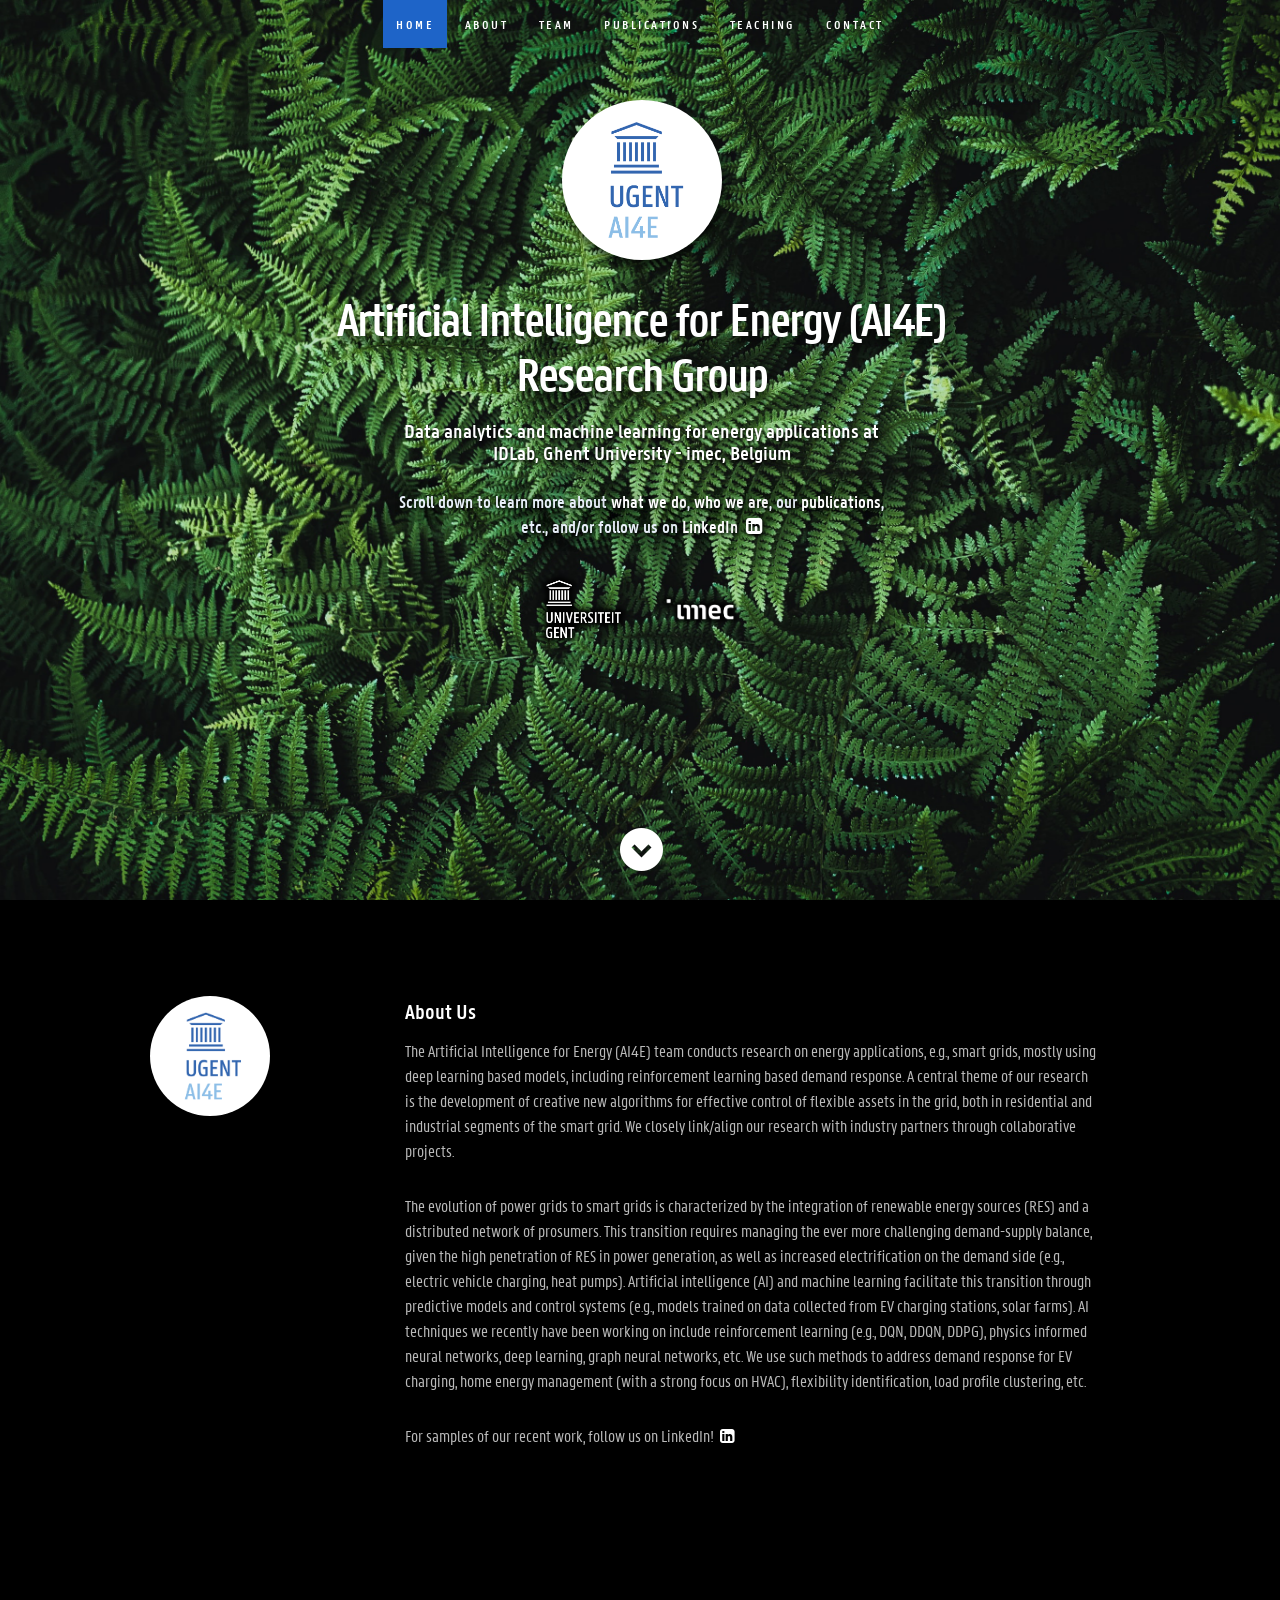
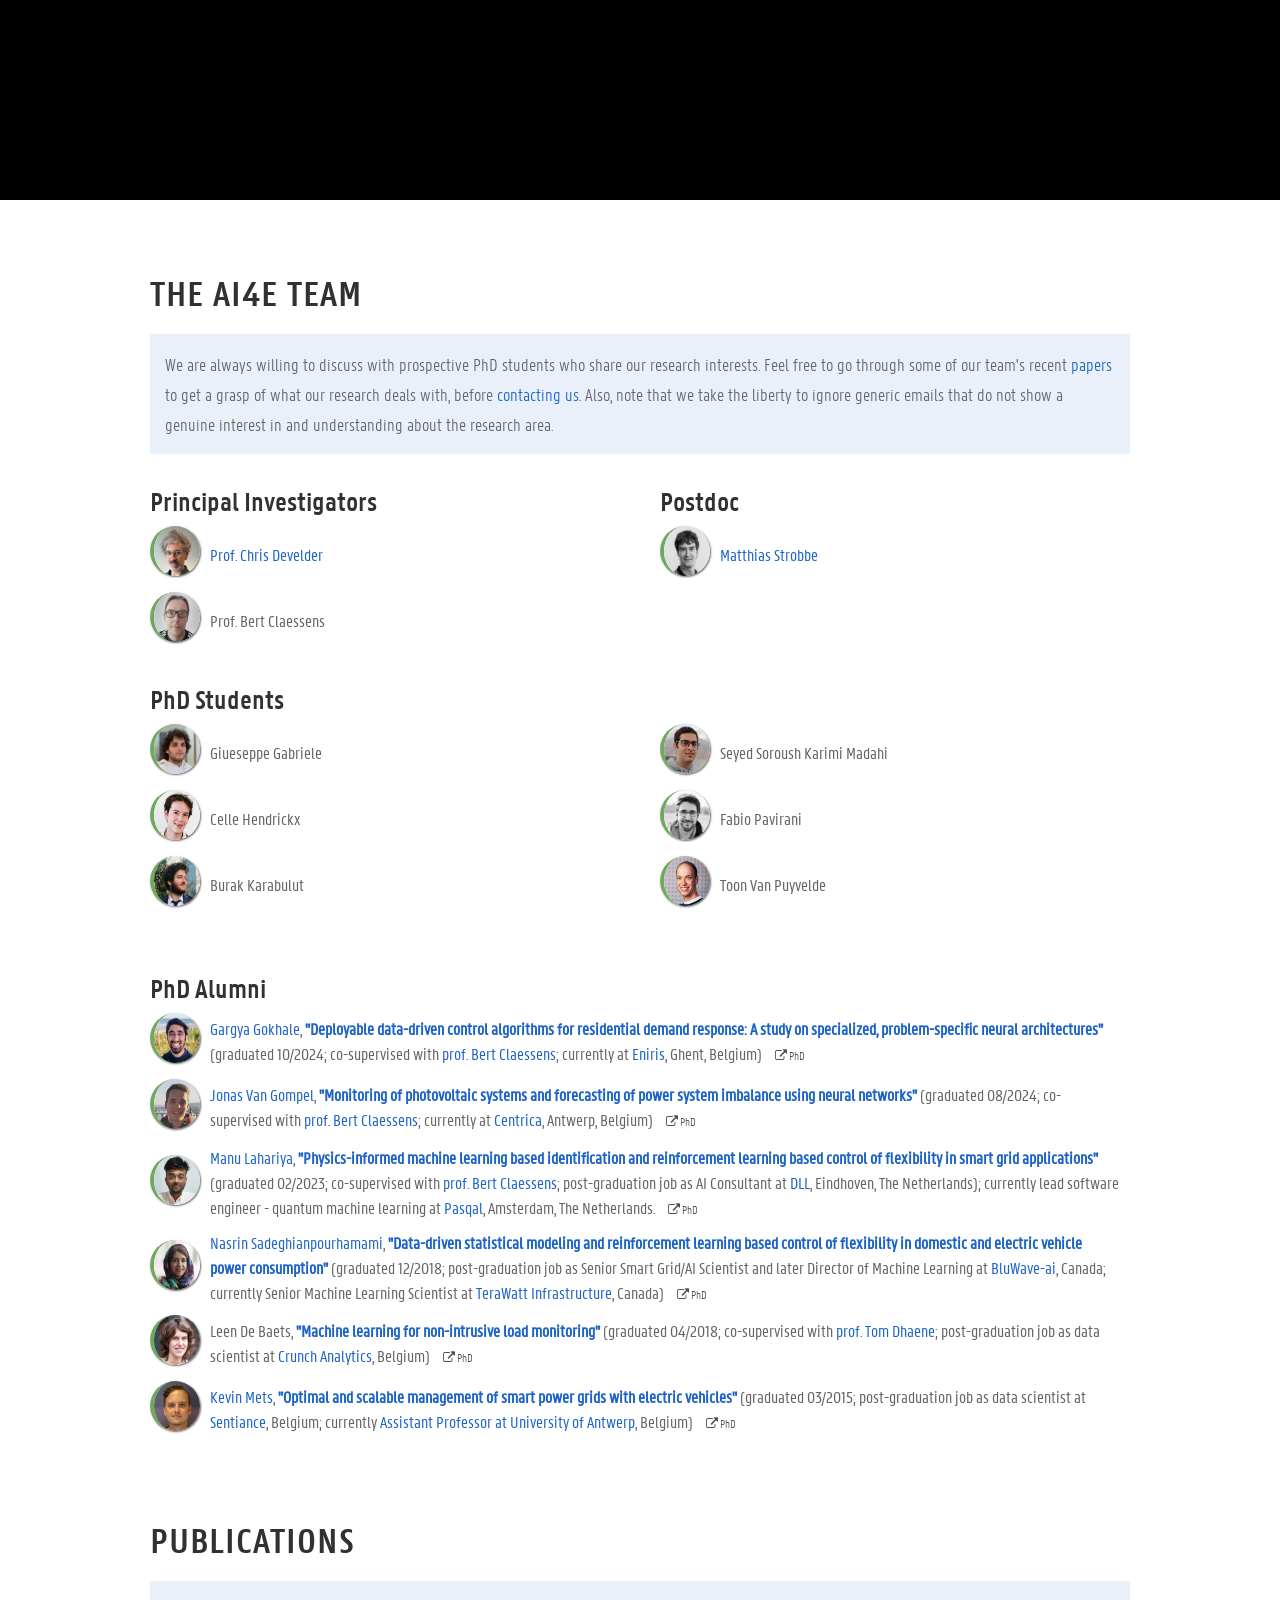
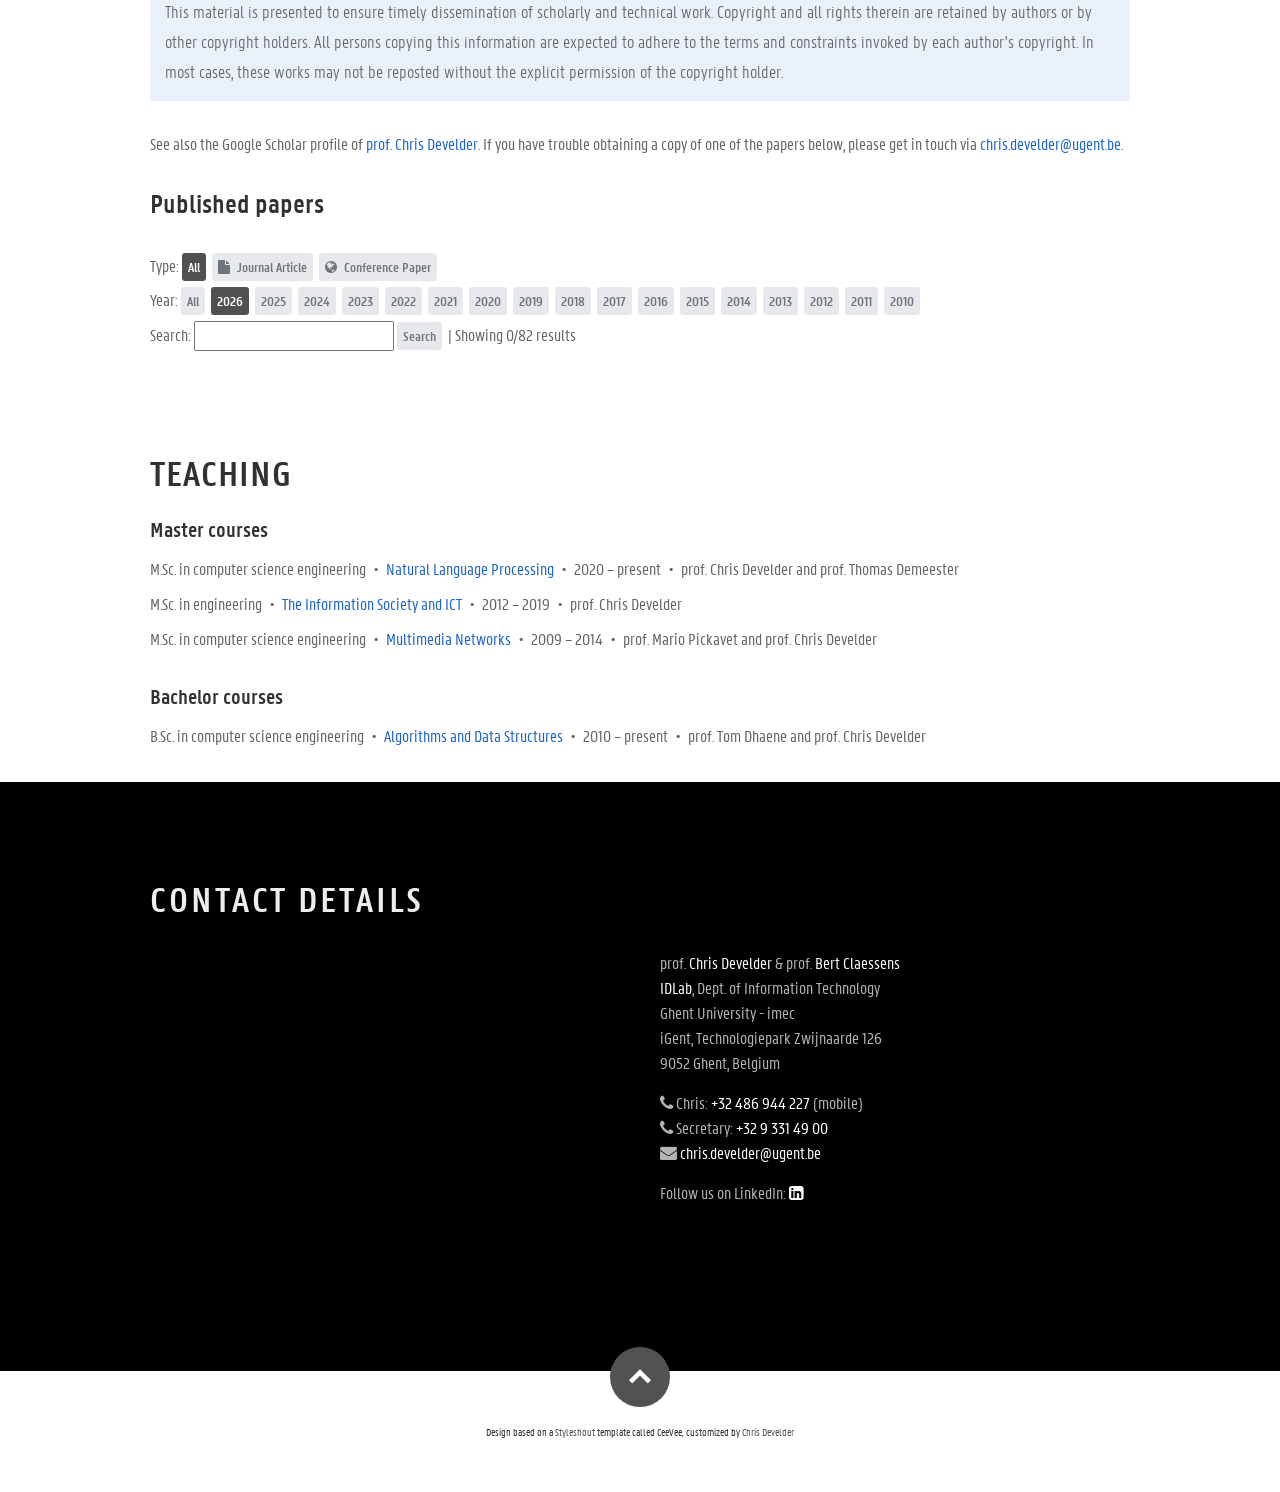
==== commit 4e67cbd4: "Corrected typo + added Soroush's ISGT EU paper" ====
--- a/index_notracking.html
+++ b/index_notracking.html
@@ -173,7 +173,7 @@
         $("#intro").load("sections/intro.html?v=2024.11.07", setSmoothScrollOnSection("#intro"));
         $("#about").load("sections/about.html?v=2024.10.15", setSmoothScrollOnSection("#about"));
         $("#staff").load("sections/staff.html?v=2025.05.05a", setSmoothScrollOnSection("#staff"));
-        $("#publications").load("sections/publications.html?v=2026.01.07", initPubSection);
+        $("#publications").load("sections/publications.html?v=2026.01.13", initPubSection);
         // $("#projects").load("sections/projects.html?v=2021.07.12",
         //     setSmoothScrollOnSection("#projects"));
         $("#teaching").load("sections/teaching.html?v=2024.11.07");
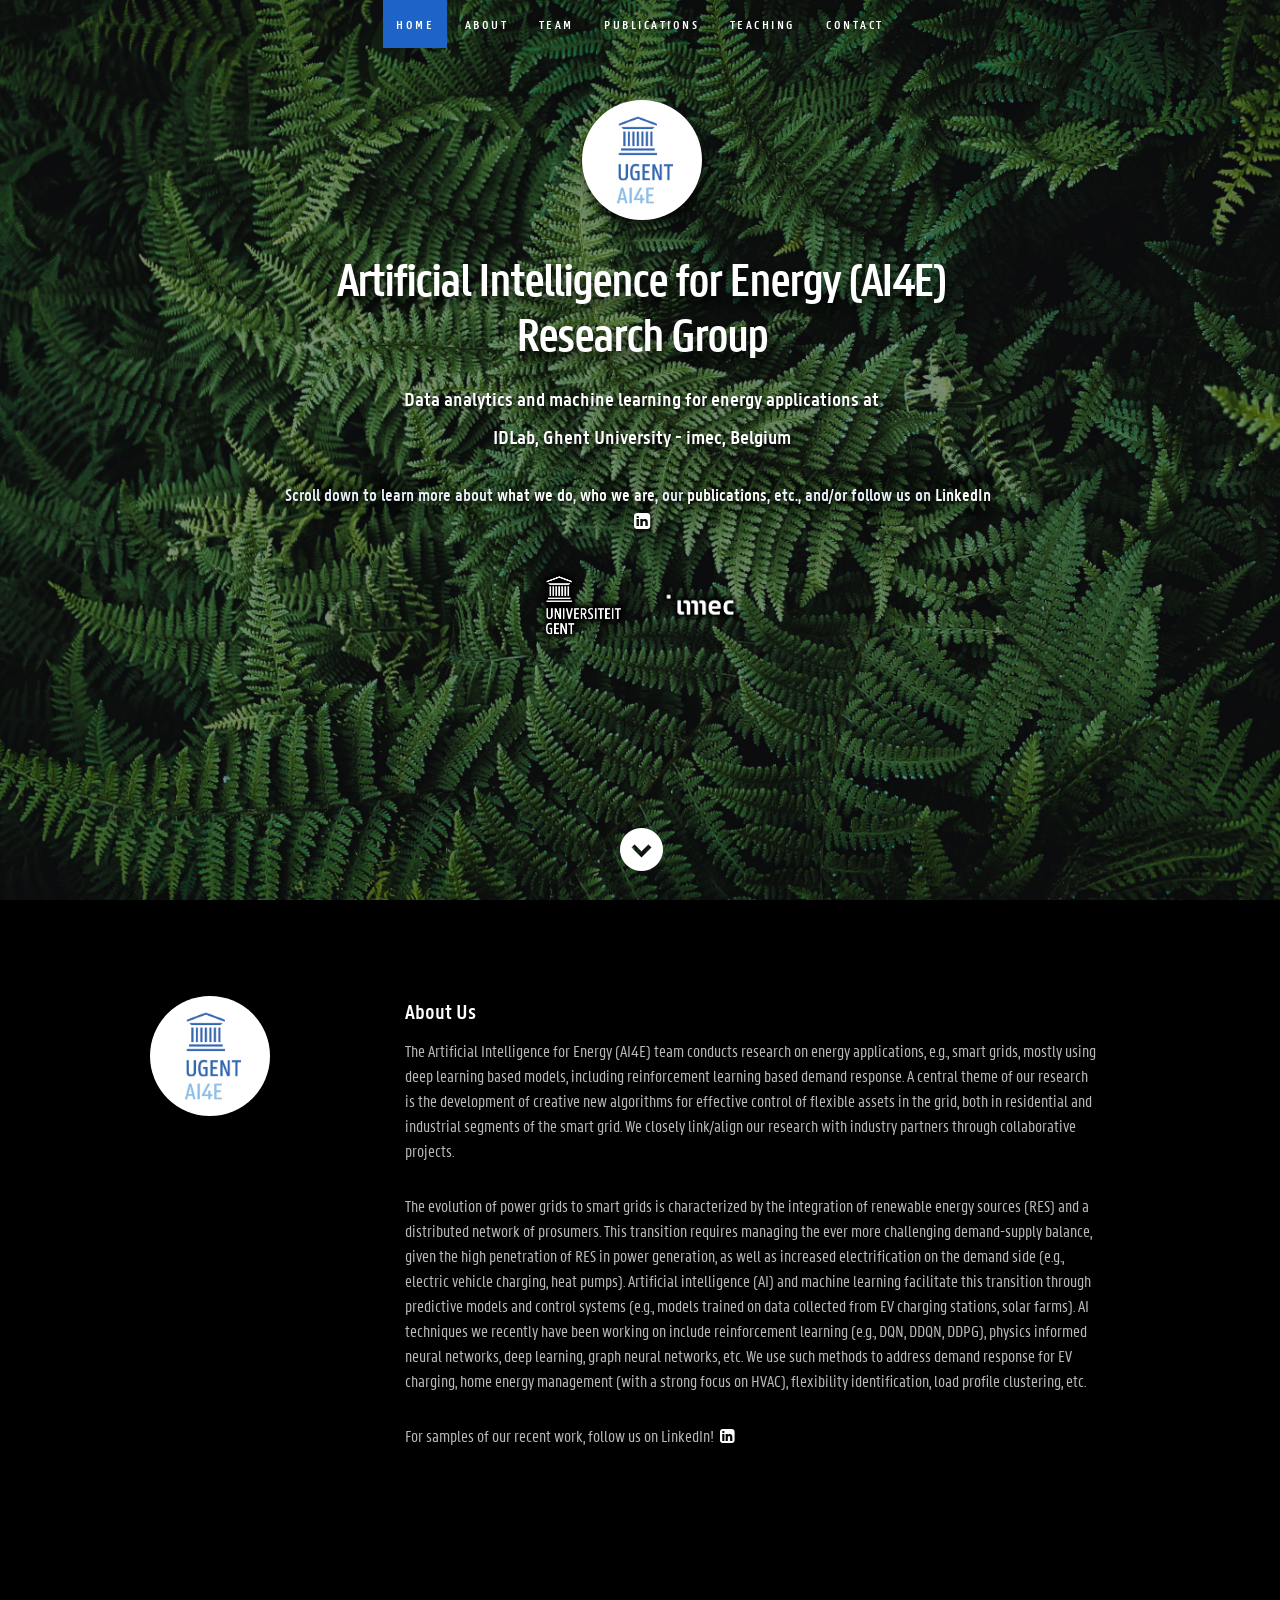
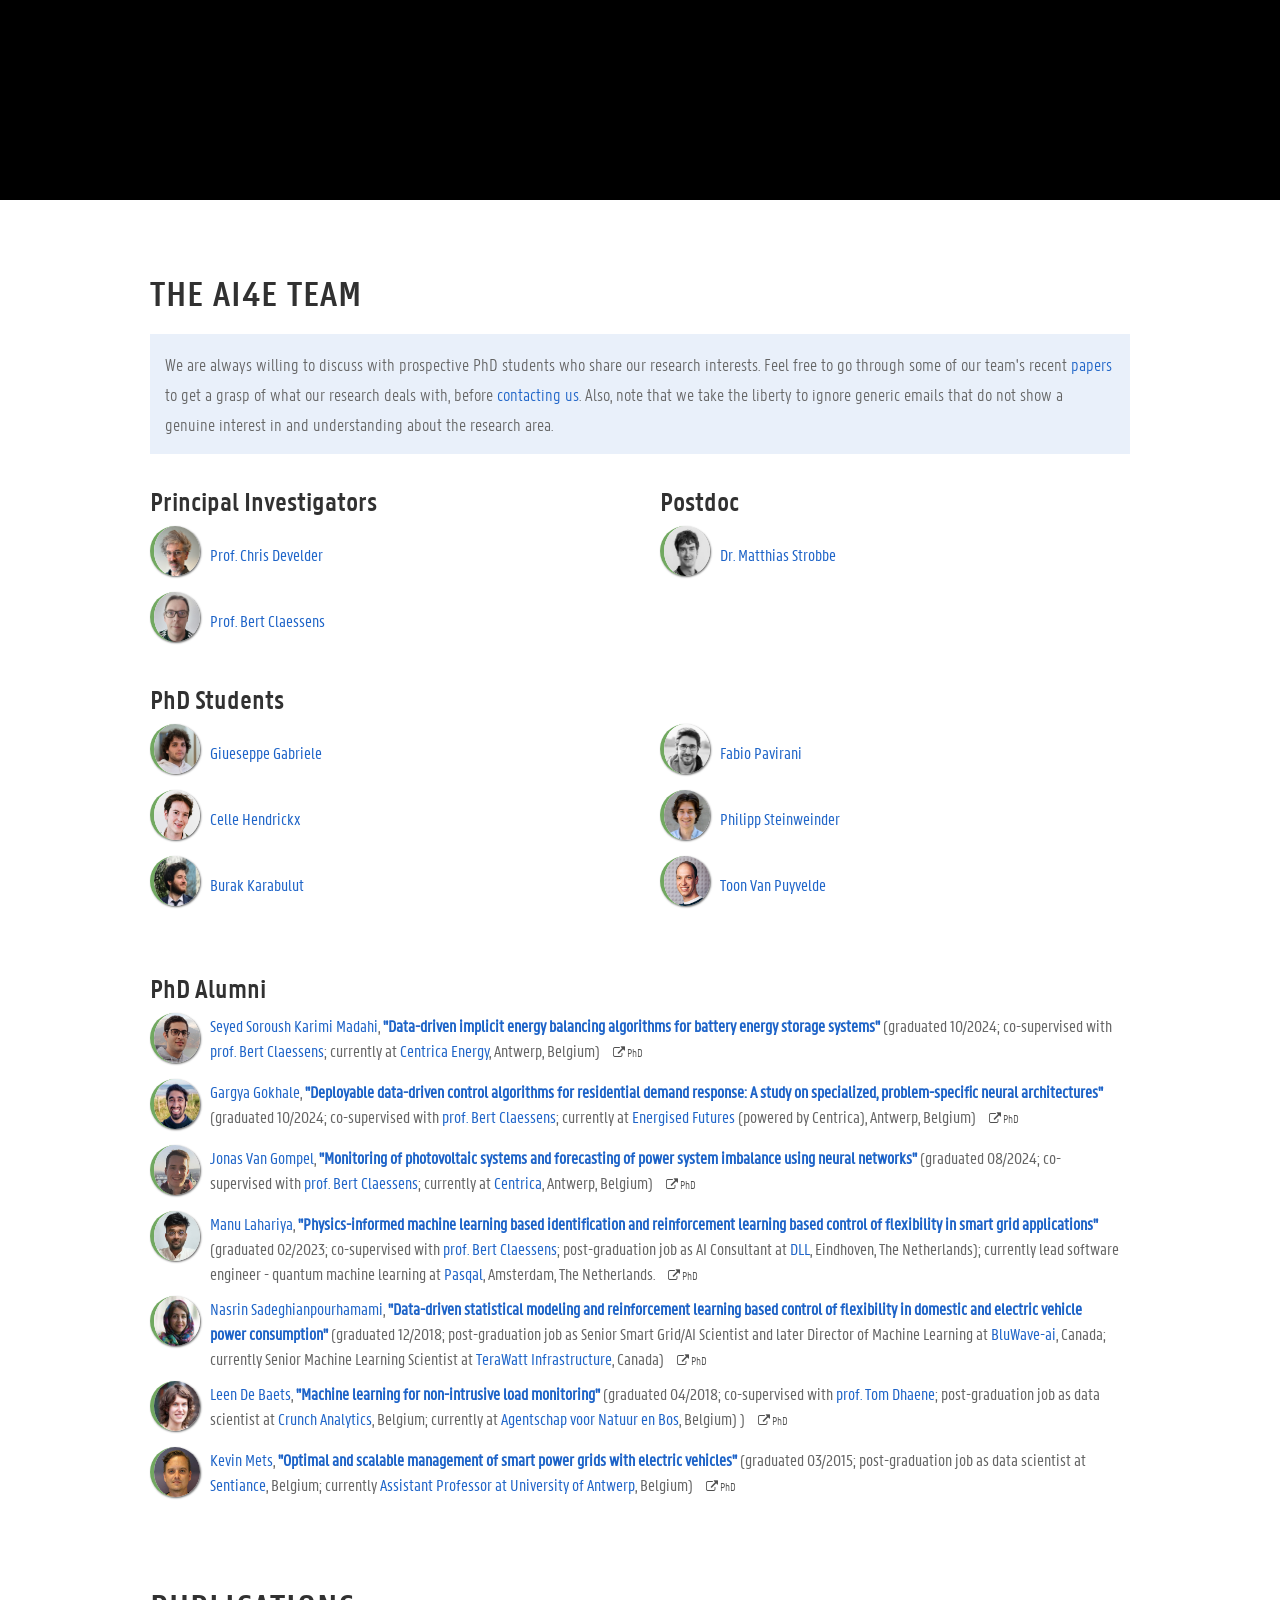
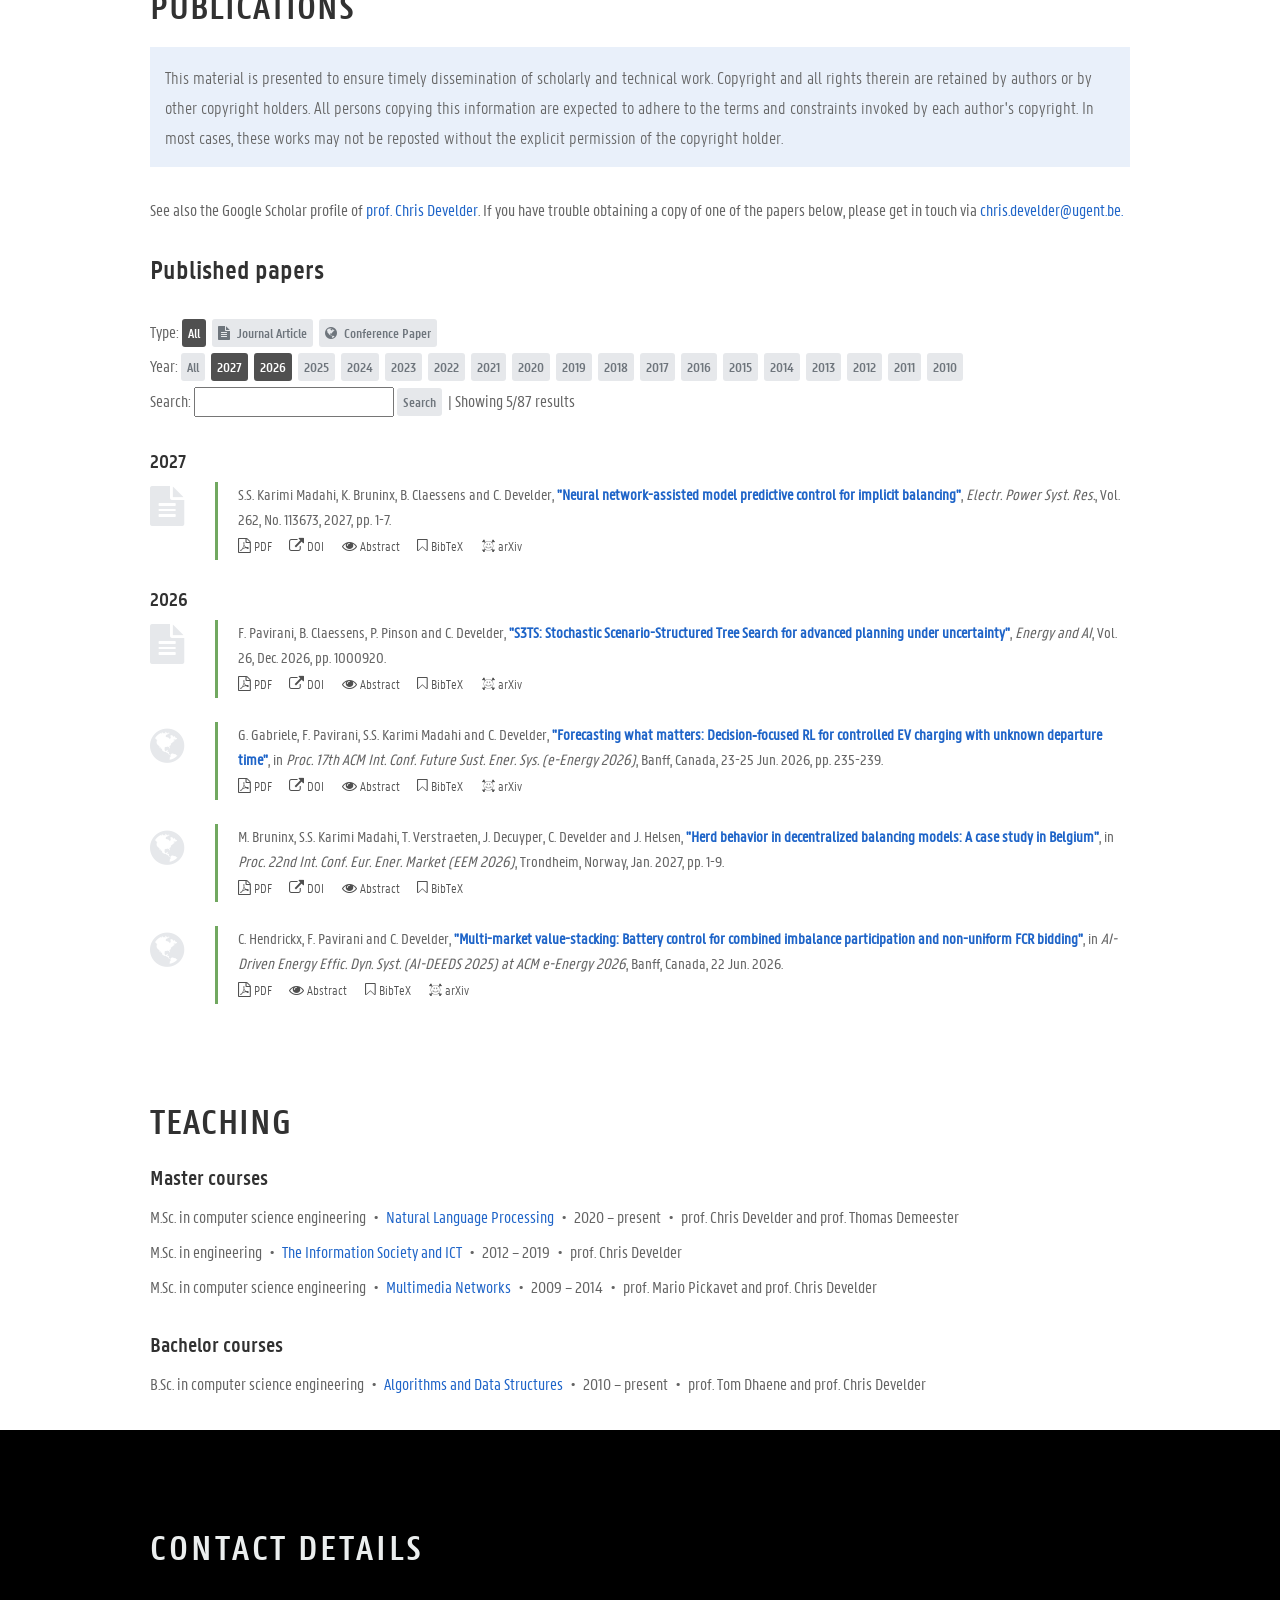
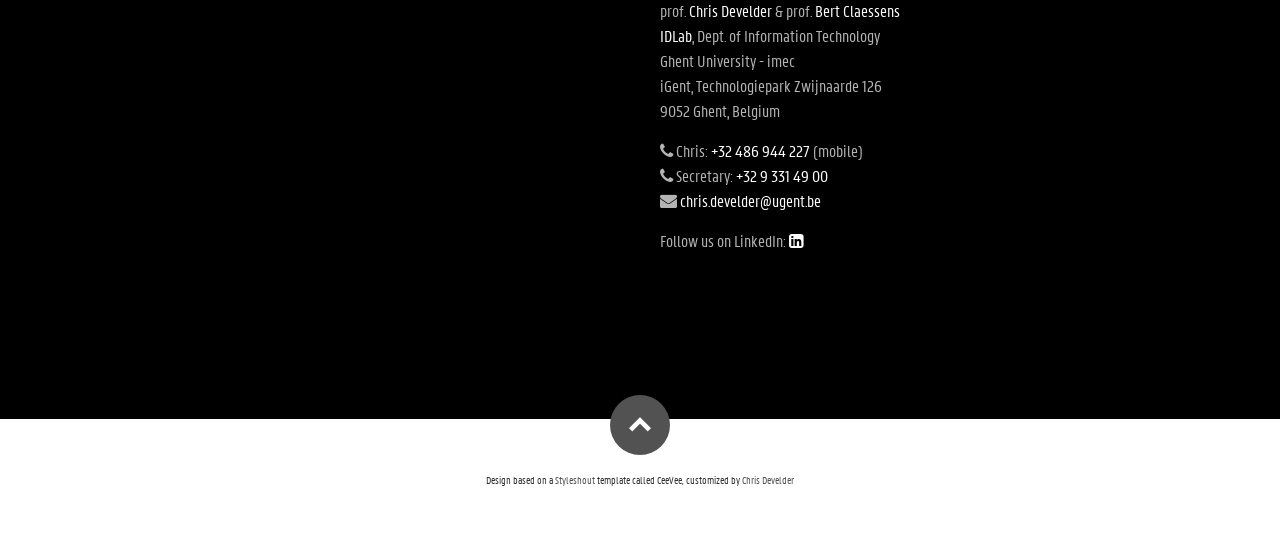
==== commit f623634a: "Paper and staff updates 2026" ====
--- a/index_notracking.html
+++ b/index_notracking.html
@@ -16,7 +16,7 @@
 	<!-- CSS
     ================================================== -->
    <link rel="stylesheet" href="css/default-new-ugent.css?v=2018.02.23">
-   <link rel="stylesheet" href="css/layout-new-ugent.css?v=2021.08.26">
+   <link rel="stylesheet" href="css/layout-new-ugent.css?v=2026.10.26a">
    <link rel="stylesheet" href="css/media-queries-new-ugent.css">
    <link rel="stylesheet" href="css/magnific-popup.css">
 
@@ -172,8 +172,8 @@
       $(function(){
         $("#intro").load("sections/intro.html?v=2024.11.07", setSmoothScrollOnSection("#intro"));
         $("#about").load("sections/about.html?v=2024.10.15", setSmoothScrollOnSection("#about"));
-        $("#staff").load("sections/staff.html?v=2025.05.05a", setSmoothScrollOnSection("#staff"));
-        $("#publications").load("sections/publications.html?v=2026.01.13", initPubSection);
+        $("#staff").load("sections/staff.html?v=2026.10.26b", setSmoothScrollOnSection("#staff"));
+        $("#publications").load("sections/publications.html?v=2026.10.26", initPubSection);
         // $("#projects").load("sections/projects.html?v=2021.07.12",
         //     setSmoothScrollOnSection("#projects"));
         $("#teaching").load("sections/teaching.html?v=2024.11.07");
--- a/css/layout-new-ugent.css
+++ b/css/layout-new-ugent.css
@@ -14,6 +14,17 @@
 
 ===================================================================== */
 
+
+/* ------------------------------------------------------------------ */
+/* Conditional content definitions -- thanks https://medium.com/@efficientHacks/how-to-display-different-content-based-on-screen-width-with-css-only-1e1caca5801
+/* ------------------------------------------------------------------ */
+.mobile-only { display: none; }
+
+@media (max-width: 768px) {
+   .desktop-only { display: none }
+   .mobile-only  { display: inline }
+}
+
 /* ------------------------------------------------------------------ */
 /* a. General Styles
 /* ------------------------------------------------------------------ */
@@ -31,9 +42,15 @@
    height: 800px;
    min-height: 500px;
    width: 100%;
-   /* background: #161415 url(../images/background/tree.jpg) no-repeat top center; */
-   /* background: #161415 url(../images/background/ferns-unsplash-rotated-cropped-bw.jpg) no-repeat top center; */
-   background: #161415 url(../images/background/ferns-unsplash-rotated-cropped.jpg) no-repeat top center;
+   /* background: #161415 url(../images/background/NewYork-05.jpg) no-repeat top center; */
+   /* background: #161415 url(../images/background/Ghent-09.jpg) no-repeat top center; */
+   /* background: #161415 url(../images/background/sunset-colorful.jpg) no-repeat top center; */
+   background: #161415 url(../images/background/ferns-unsplash-rotated-cropped-dark.jpg) no-repeat top center;
+   /* background: #161415 url(../images/background/branches-with-leaves-blue-sky.jpg) no-repeat top center;*/
+   /* background: #161415 url(../images/background/tree-plenty-of-leaves.jpg) no-repeat top center; */
+   /* background: #161415 url(../images/background/oak-autumn.jpg) no-repeat top center; */
+   /* background: #161415 url(../images/background/branches-with-leaves-blue-sky.jpg) no-repeat top center; */
+   /* background: #161415 url(../images/background/treetops-leaves-diagonal.jpg) no-repeat top center; */
    background-size: cover !important;
 	-webkit-background-size: cover !important;
    text-align: center;
@@ -60,16 +77,10 @@
 
 header .banner-text { width: 100%; }
 
-header .logo {
-   position: relative;
-   width: 200px;
-   height: 200px;
-}
-
 header .profile-pic {
    position: relative;
-   width: 160px;
-   height: 160px;
+   width: 120px;
+   height: 120px;
    border-radius: 100%;
    box-shadow: 2px 8px 8px 0 rgba(0, 0, 0, .6);
 }
@@ -83,7 +94,7 @@
 }
 
 header .banner-text h2 {
-   font: 20px/1.1em 'ugentpannotext_semibold', sans-serif;
+   font: 20px/1.9em 'ugentpannotext_semibold', sans-serif;
    color: #FFF;
    margin: 0 auto;
    width: 70%;
@@ -104,12 +115,12 @@
 
 header .banner-text h3 {
    /* font: 17px/1.9em 'gentium_book_basicbold', serif; */
-   font: 18px/1.4em 'ugentpannotext_semibold', sans-serif;
+   font: 18px/1.5em 'ugentpannotext_semibold', sans-serif;
    /* font: 18px/1.9em 'opensans-bold', sans-serif;
    /* color: #D5D5D5; */
    color: #e9f0fa;
    margin: 0 auto;
-   width: 50%;
+   width: 70%;
    /* text-shadow: 1px 2px 3px rgba(0, 0, 0, .9); */
    text-shadow: 1px 2px 3px rgba(0, 0, 0, .9), 0 0 1em rgba(0, 0, 0, .9);
 }
@@ -251,6 +262,9 @@
 ul#nav li a:hover, ul#nav li a:focus { background: #e9f0fa; color: #000; }
 
 
+div#intro a, div#intro  a:visited  { color: #fff; }
+div#intro a:hover, div#intro  a:focus { color: #fff; background: #1E64C8; }
+
 /* ------------------------------------------------------------------ */
 /* c. About Section
 /* ------------------------------------------------------------------ */
@@ -306,14 +320,14 @@
 /* x. Talks & Teaching Section
 /* ------------------------------------------------------------------ */
 
-#talks, #teaching, #publications, #staff, #projects {
+#talks, #teaching, #publications, #staff {
    background: #FFF;
    padding-top: 72px;
    padding-bottom: 0px;
    overflow: hidden;
 }
 
-#talks h1, #teaching h1, #publications h1, #staff h1, #projects h1 {
+#talks h1, #teaching h1, #publications h1, #staff h1 {
    text-transform: uppercase;
    margin-bottom: 20px;
    letter-spacing: 1px;
@@ -344,6 +358,14 @@
     min-width: 60px;
 }
 
+#staff .staffentry-alumni {
+    display: table-cell;
+    vertical-align: top;
+    line-height: 25px;
+    padding-right: 10px;
+    min-width: 60px;
+}
+
 #staff .smartgrid {
     border-left: 4px solid #71A860;
 }
@@ -406,6 +428,10 @@
 border-bottom: 1px dashed #6F71B9;
 border-top: 1px dashed #6F71B9;
 border-right: 1px dashed #6F71B9;
+}
+
+#publications .other {
+border-left: 3px solid #E6E8EB;
 }
 
 pubauth, pubeditor {
@@ -452,7 +478,7 @@
 
 #publications h3.article:before {
    font-family: 'FontAwesome';
-   content: "\f15b";
+   content: "\f15c";  /* fa-file-text -- \f15b is fa-file, without the horizontal lines */
    padding-right: 10px;
    font-size: 40px;
    line-height: 48px;
@@ -533,7 +559,8 @@
 }
 .file-links li:first-child { margin-left: 0; }
 
-#talks .file-links, .file-links.alumni {
+/* #talks .file-links, */
+.file-links.alumni {
    display:inline;
    font-size: 12px;
    margin: 12px 0 5px 0;
@@ -574,7 +601,7 @@
 
 .pubfiltering .pub-classes.article:before {
    font-family: 'FontAwesome';
-   content: "\f15b";
+   content: "\f15c";  /* fa-file-text -- \f15b is fa-file, without the horizontal lines */
    padding-right: .5em;
 }
 
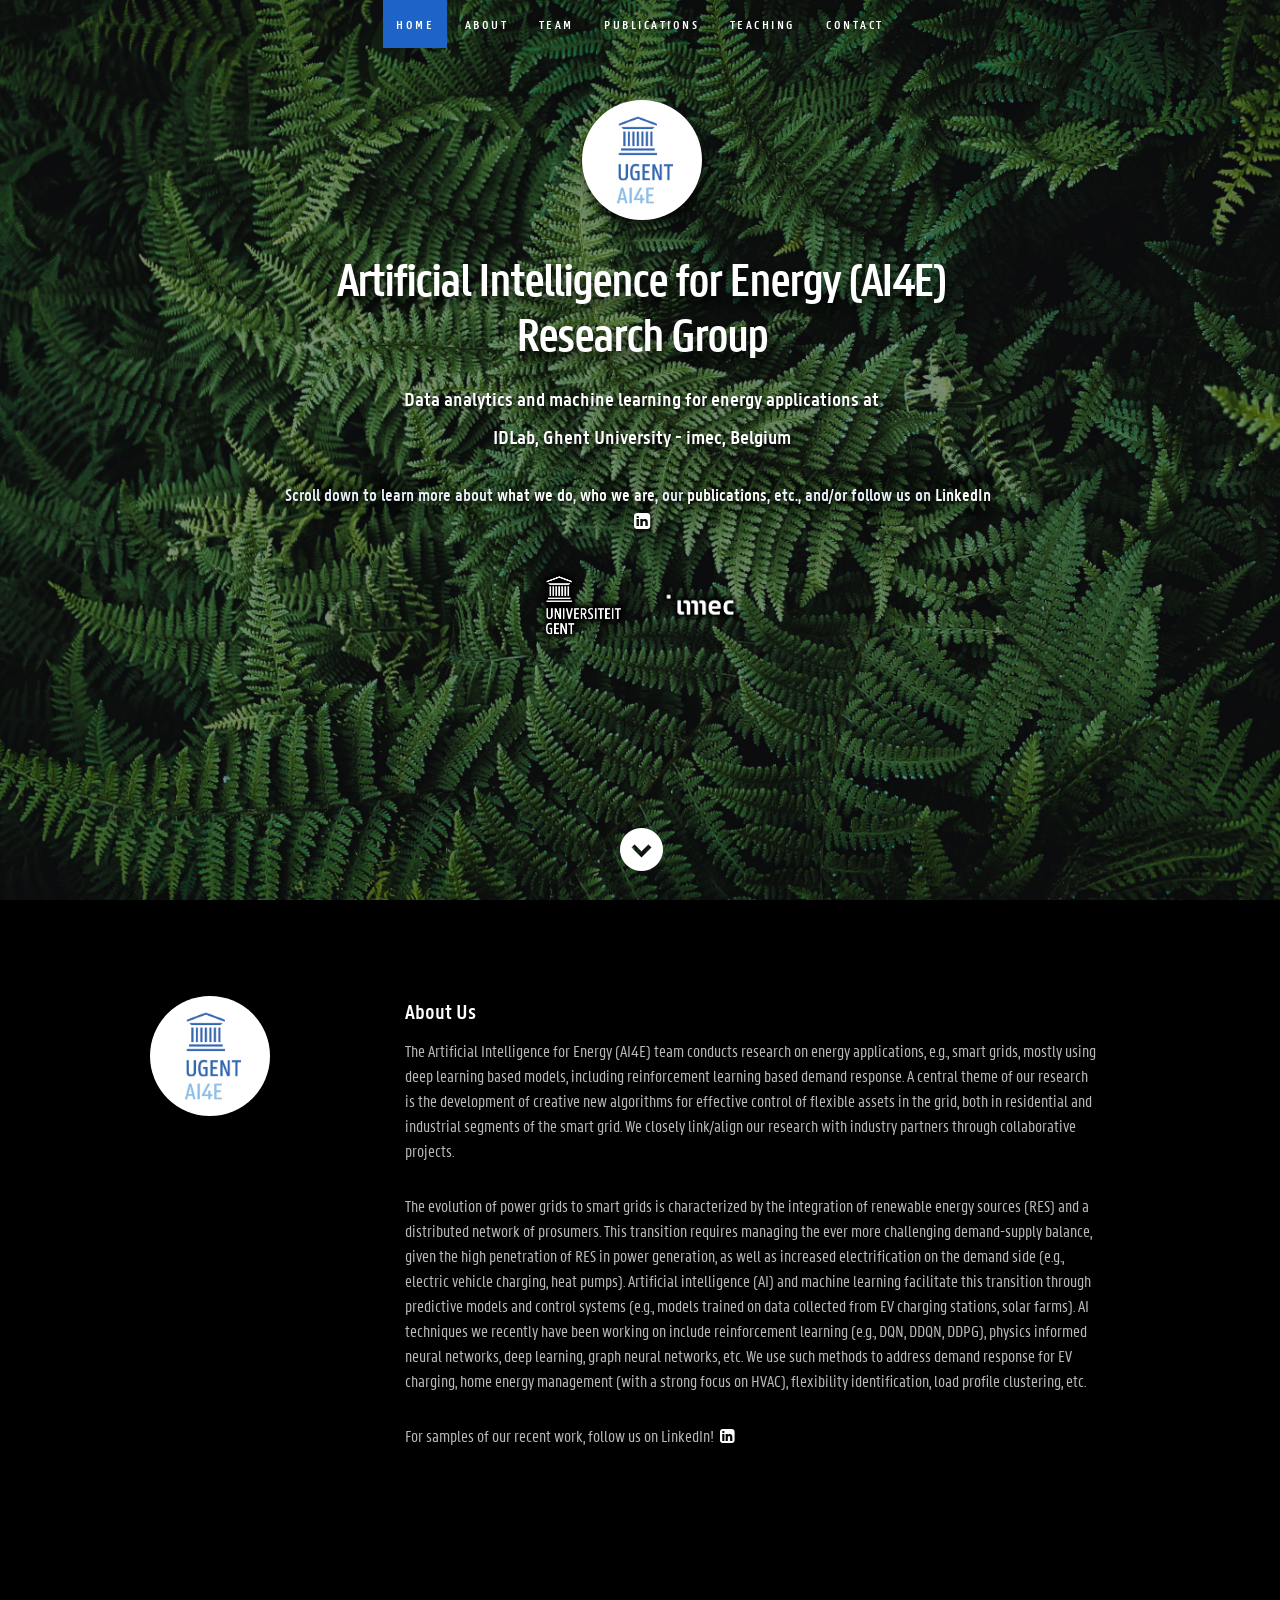
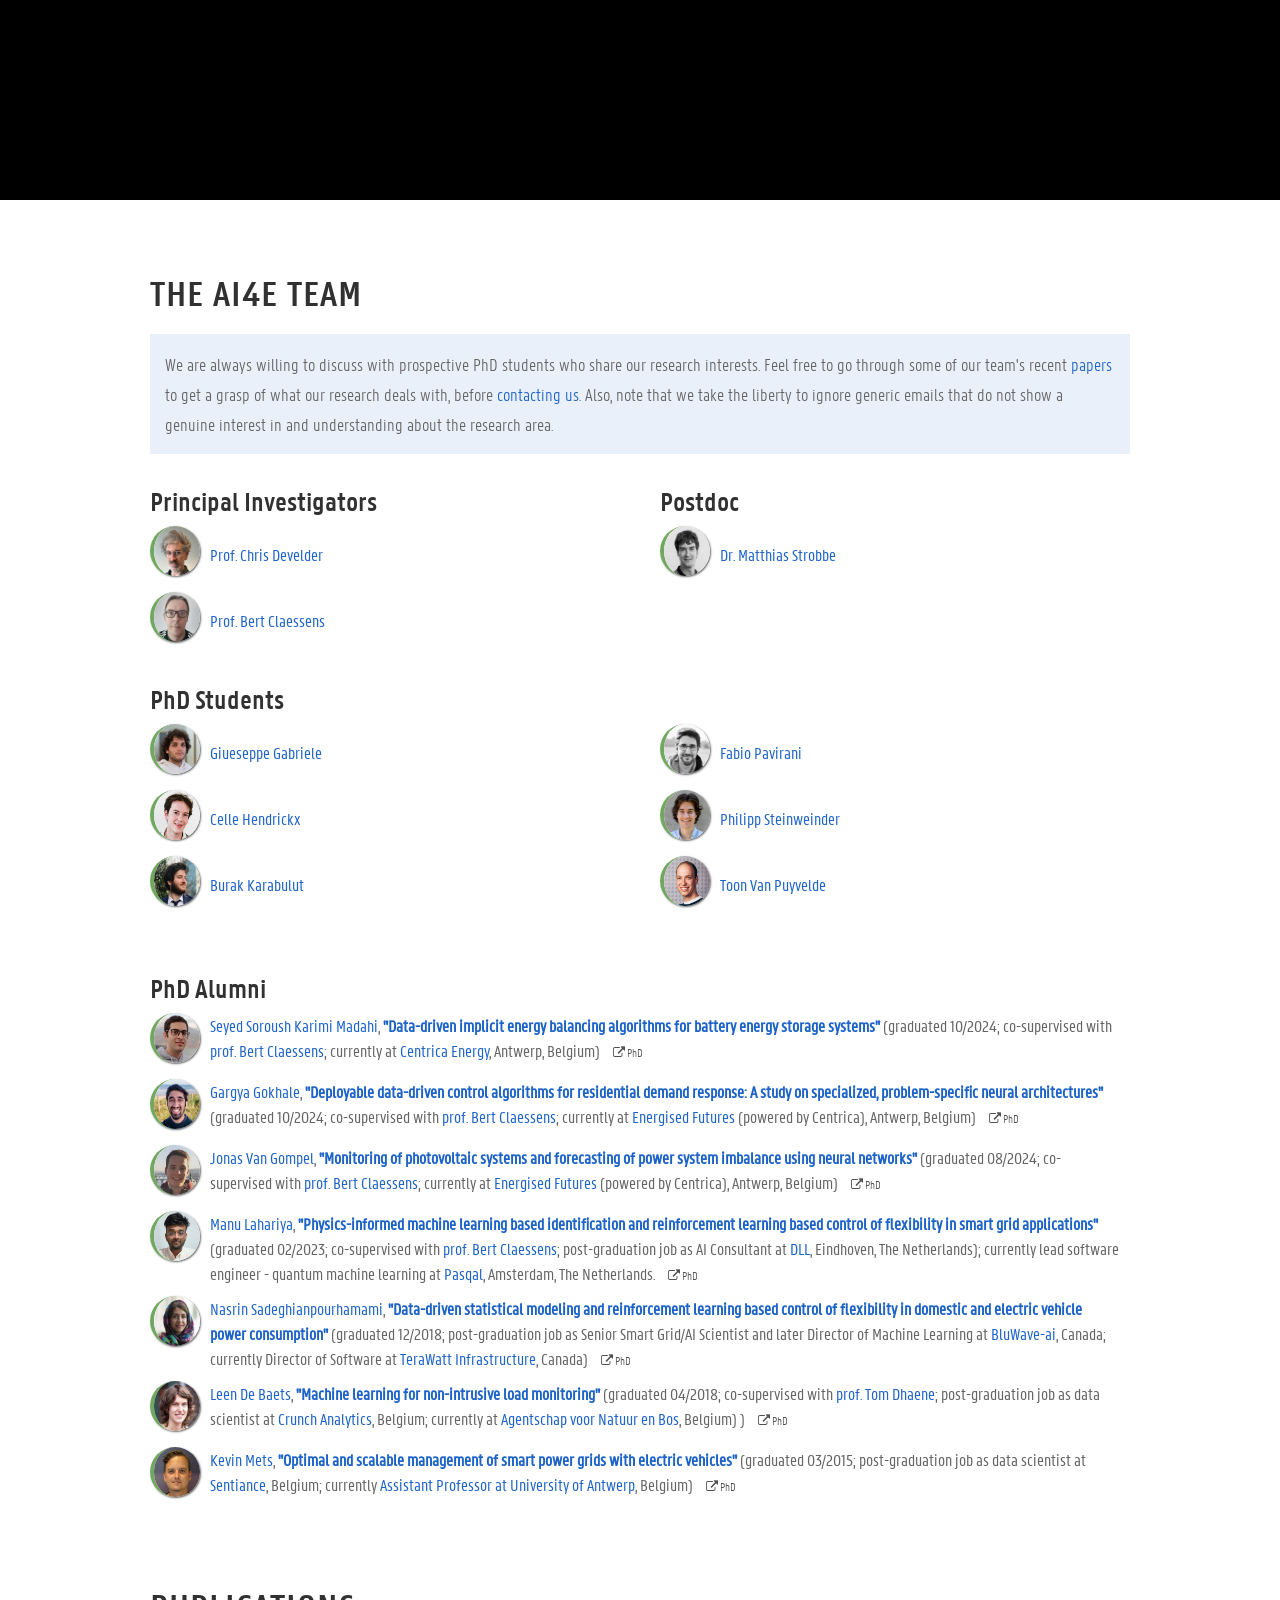
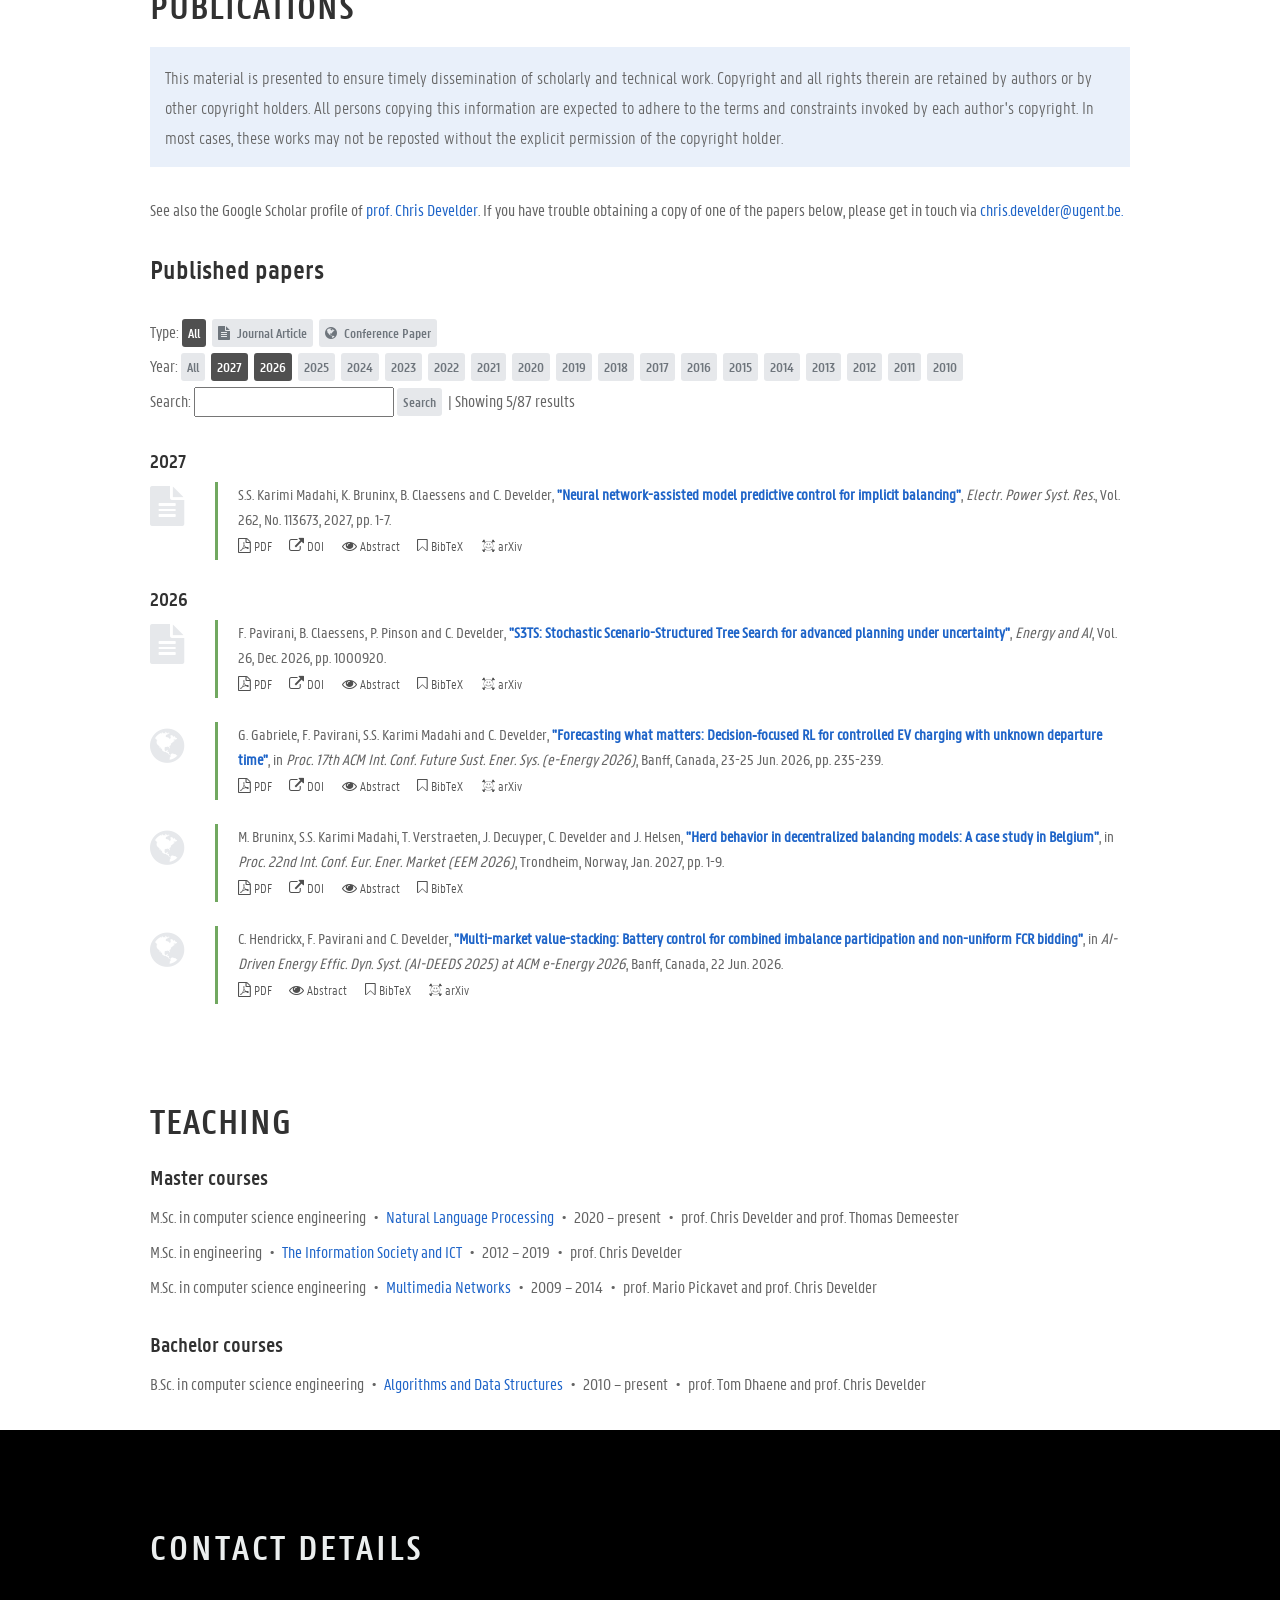
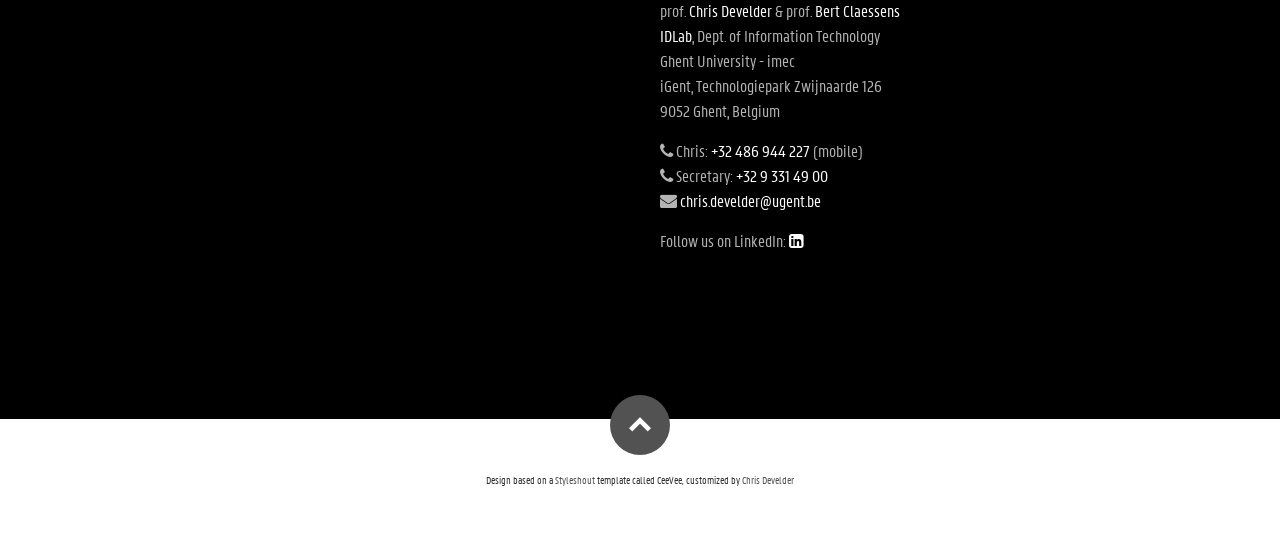
==== commit 16494844: "Update Jonas" ====
--- a/index_notracking.html
+++ b/index_notracking.html
@@ -172,7 +172,7 @@
       $(function(){
         $("#intro").load("sections/intro.html?v=2024.11.07", setSmoothScrollOnSection("#intro"));
         $("#about").load("sections/about.html?v=2024.10.15", setSmoothScrollOnSection("#about"));
-        $("#staff").load("sections/staff.html?v=2026.10.26b", setSmoothScrollOnSection("#staff"));
+        $("#staff").load("sections/staff.html?v=2026.10.26c", setSmoothScrollOnSection("#staff"));
         $("#publications").load("sections/publications.html?v=2026.10.26", initPubSection);
         // $("#projects").load("sections/projects.html?v=2021.07.12",
         //     setSmoothScrollOnSection("#projects"));
